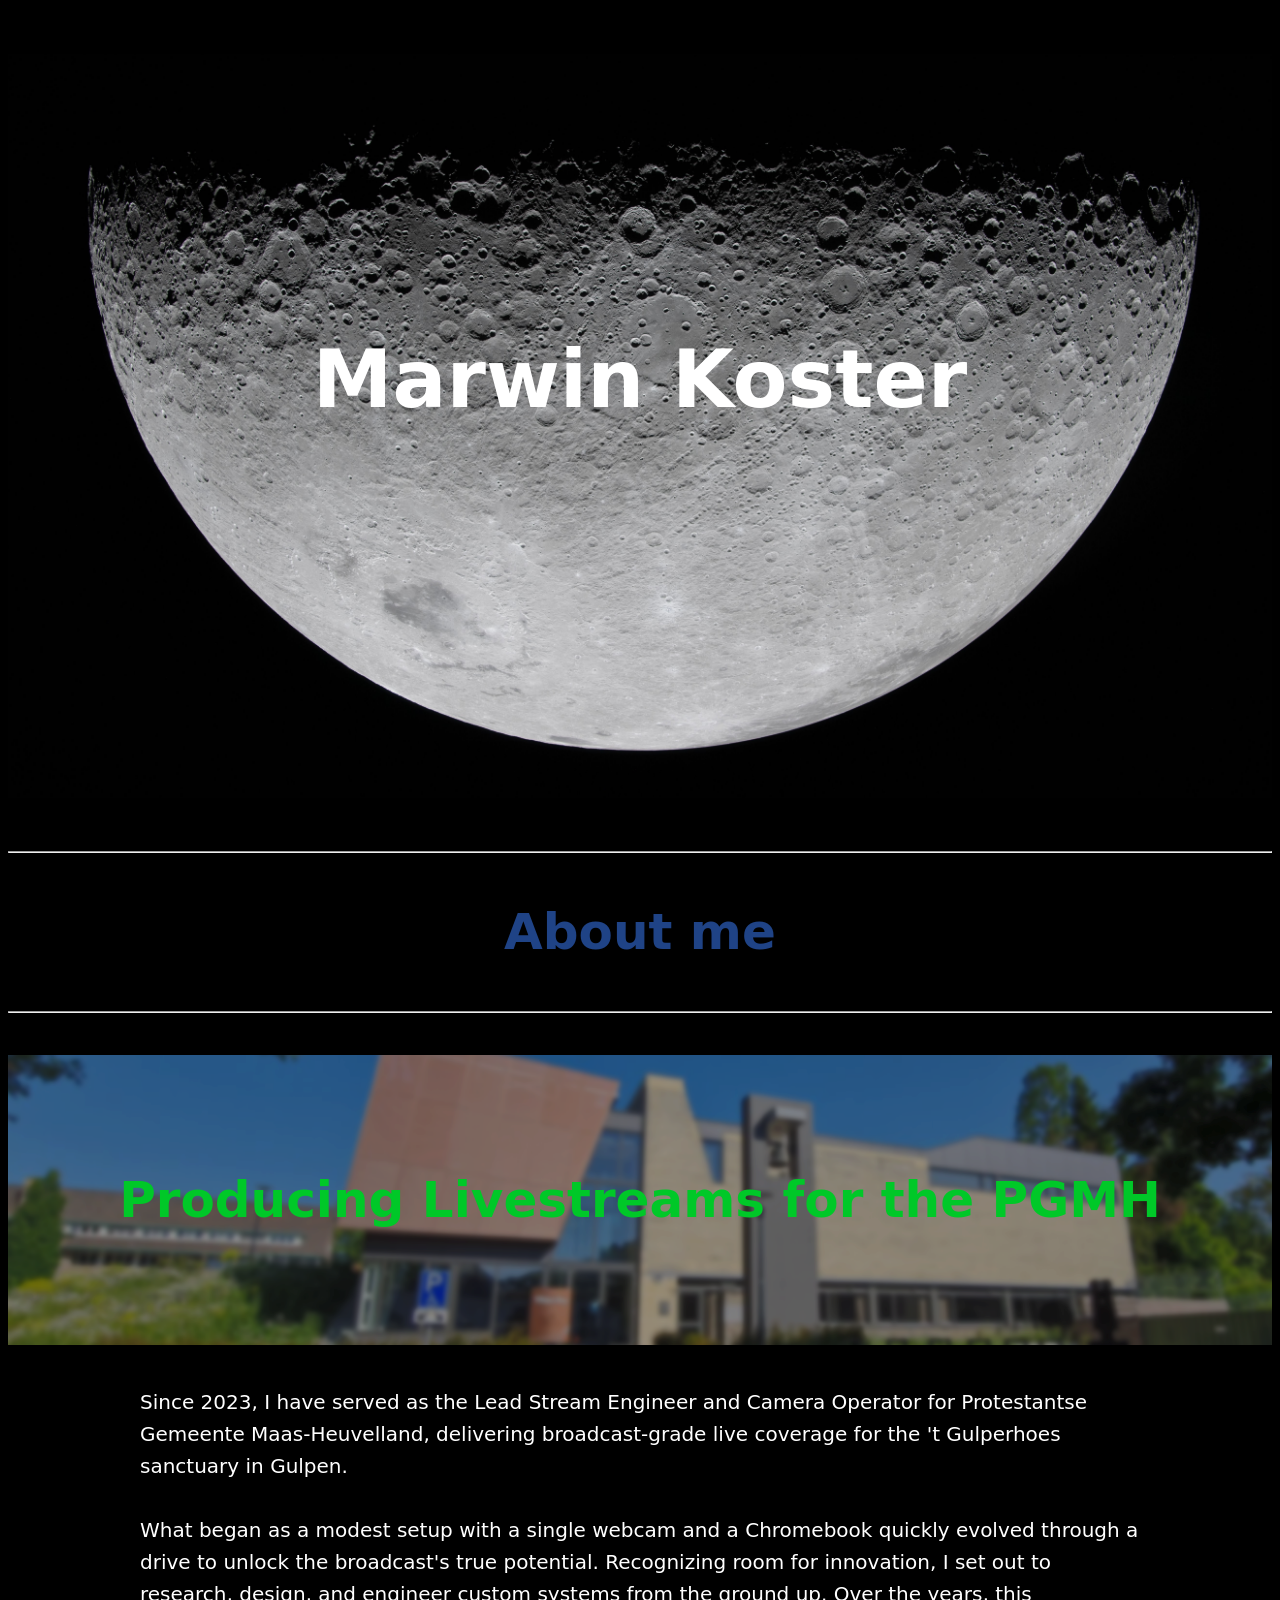
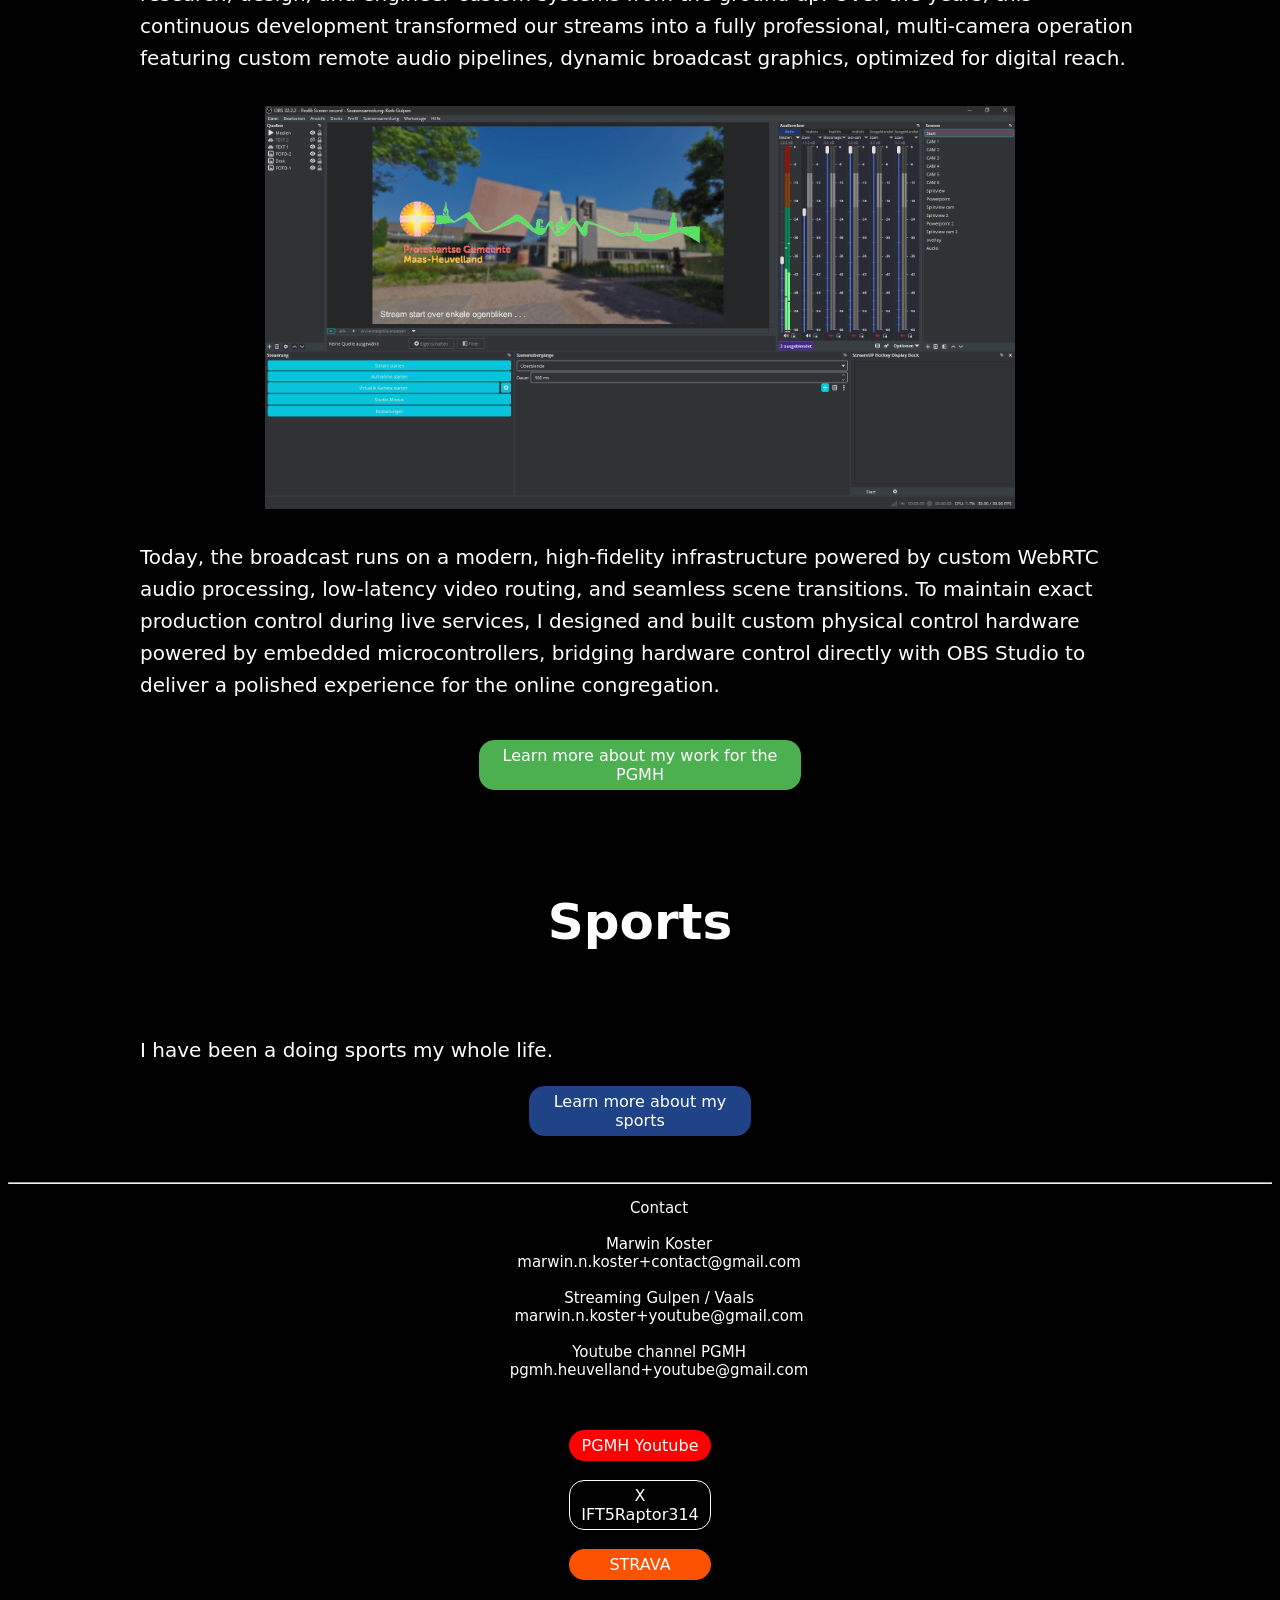
==== index.html @ bd04d0cd "button anamations" ====
<!DOCTYPE html>
<html lang="en">
    <head>
        <title>Marwin Koster</title>
        <link rel="stylesheet" href="styles.css">
        <link rel="icon" type="image/x-icon" href="icon.png">
    </head>
<body>

    <!-- title -->
    <h1 title="Marwin Koster" style="text-align:center;"><br><br><br>Marwin Koster<br><br><br><br><br></h1>

    <hr>
    <!-- About me -->
    <h3 style="text-align:center;">About me</h3>
    <hr>
    
    <!-- Producing Livestreams for the PGMH -->

    <h2 style="text-align: center;"><br><br>Producing Livestreams for the PGMH<br><br><br></h2>
    <p class="text-container">
    Since 2023, I have served as the Lead Stream Engineer and Camera Operator for Protestantse Gemeente Maas-Heuvelland, delivering broadcast-grade live coverage for the 't Gulperhoes sanctuary in Gulpen.
    <br>
    <br>
    What began as a modest setup with a single webcam and a Chromebook quickly evolved through a drive to unlock the broadcast's true potential. Recognizing room for innovation, I set out to research, design, and engineer custom systems from the ground up. Over the years, this continuous development transformed our streams into a fully professional, multi-camera operation featuring custom remote audio pipelines, dynamic broadcast graphics, optimized for digital reach.
    <br>
    <br>
    <img class="center" src="obs.png">
    <br>
    Today, the broadcast runs on a modern, high-fidelity infrastructure powered by custom WebRTC audio processing, low-latency video routing, and seamless scene transitions. To maintain exact production control during live services, I designed and built custom physical control hardware powered by embedded microcontrollers, bridging hardware control directly with OBS Studio to deliver a polished experience for the online congregation.
    </p>
    <br>
    <a href="pgmh.html" class="buttonpgmh">Learn more about my work for the PGMH</a>
    <br>

    <!-- Sports -->

    <h5 style="text-align: center;">Sports</h5>
        <p class="text-container">
            I have been a doing sports my whole life.
        </p>
        <a href="sports.html" class="button" style="width: 200px;">Learn more about my sports</a>
    <br>

    <!-- Contact -->
    <br>
    <hr>
    <pre style="text-align: center;">
        Contact

        Marwin Koster
        marwin.n.koster+contact@gmail.com

        Streaming Gulpen / Vaals
        marwin.n.koster+youtube@gmail.com
        
        Youtube channel PGMH
        pgmh.heuvelland+youtube@gmail.com

    </pre>
        <a href="https://youtube.com/@protestantsegemeentemaas-h804" class="buttonmedia" style="background-color: rgb(255, 0, 0); border: 1px solid rgb(255, 0, 0);" >PGMH Youtube</a><br>
        <a href="https://x.com/IFT5Raptor314" class="buttonmedia" style="background-color: #000; border: 1px solid rgb(255, 255, 255);" >X IFT5Raptor314</a><br>
        <a href="https://www.strava.com/athletes/96365377" class="buttonmedia" style="background-color:#fc5200; border: 1px solid #fc5200;" >STRAVA</a><br>

</body>
</html>
---- styles.css ----
body {
    font-family:system-ui, -apple-system, BlinkMacSystemFont, 'Segoe UI', Roboto, Oxygen, Ubuntu, Cantarell, 'Open Sans', 'Helvetica Neue', sans-serif;
    background-color: black;
}
h1 {
    color:white;
    font-size:80px;
    background-image: url("main.jpg");
    background-size: cover;
    background-repeat: no-repeat;
    background-attachment: fixed;
    background-position: top;
}
h2 {
    color: rgb(0, 200, 40);
    font-size: 50px;
    background-image: url("h2.png");
    background-size: cover;
    background-position: center;
}
h3 {
    color: rgb(31, 67, 134);
    font-size: 50px;
}
h4 {
    color: white;
    font-size: 30px;
}
h5 {
    color: white;
    font-size: 50px;
    background-image: url("h5.jpg");
    background-size: cover;
    background-position: center;
}
p {
    color: white;
    font-size: 20px;
}
pre {
    color: white;
    font-size:15px;
    font-family:system-ui, -apple-system, BlinkMacSystemFont, 'Segoe UI', Roboto, Oxygen, Ubuntu, Cantarell, 'Open Sans', 'Helvetica Neue', sans-serif;
}
    .center {
    display: block;
    margin-left: auto;
    margin-right: auto;
    width: 75%;
}
.text-container {
  max-width: 1000px;
  width: 90%;
  margin-left: auto;
  margin-right: auto;
  line-height: 1.6;
}
.buttonpgmh {
  display: block;
  padding: 5px 10px;
  font-size: 16px;
  cursor: pointer;
  text-align: center;
  text-decoration: none;
  outline: none;
  color: #fff;
  background-color: #4CAF50;
  border: 1px solid #4CAF50;
  border-radius: 15px;
  margin-left:auto;
  margin-right:auto;
  width: 300px;
  transition: background-color 0.5s, box-shadow 0.5s, border 0.5s;
}
.buttonpgmh:hover {
    background-color: black;
    border: 1px solid white;
    box-shadow: 0px 0px 40px #4CAF50;
    
}
.button {
  display: block;
  padding: 5px 10px;
  font-size: 16px;
  cursor: pointer;
  text-align: center;
  text-decoration: none;
  outline: none;
  color: #fff;
  background-color: rgb(31, 67, 134);
  border: 1px solid rgb(31, 67, 134);
  border-radius: 15px;
  margin-left:auto;
  margin-right:auto;
  transition: background-color 0.5s, box-shadow 0.5s, border 0.5s;
}
.button:hover {
    background-color: black;
    border: 1px solid white;
    box-shadow: 0px 0px 40px rgb(31, 67, 134);
    
}
.buttonmedia {
  display: block;
  padding: 5px 10px;
  font-size: 16px;
  cursor: pointer;
  text-align: center;
  text-decoration: none;
  outline: none;
  color: #fff;
  border-radius: 15px;
  margin-left:auto;
  margin-right:auto;
  width: 120px;
  transition: background-color 0.5s, box-shadow 0.5s, border 0.5s;
}
.buttonmedia:hover {
    background-color: black;
    border: 2px solid white;
    box-shadow: 0px 0px 40px white;
}
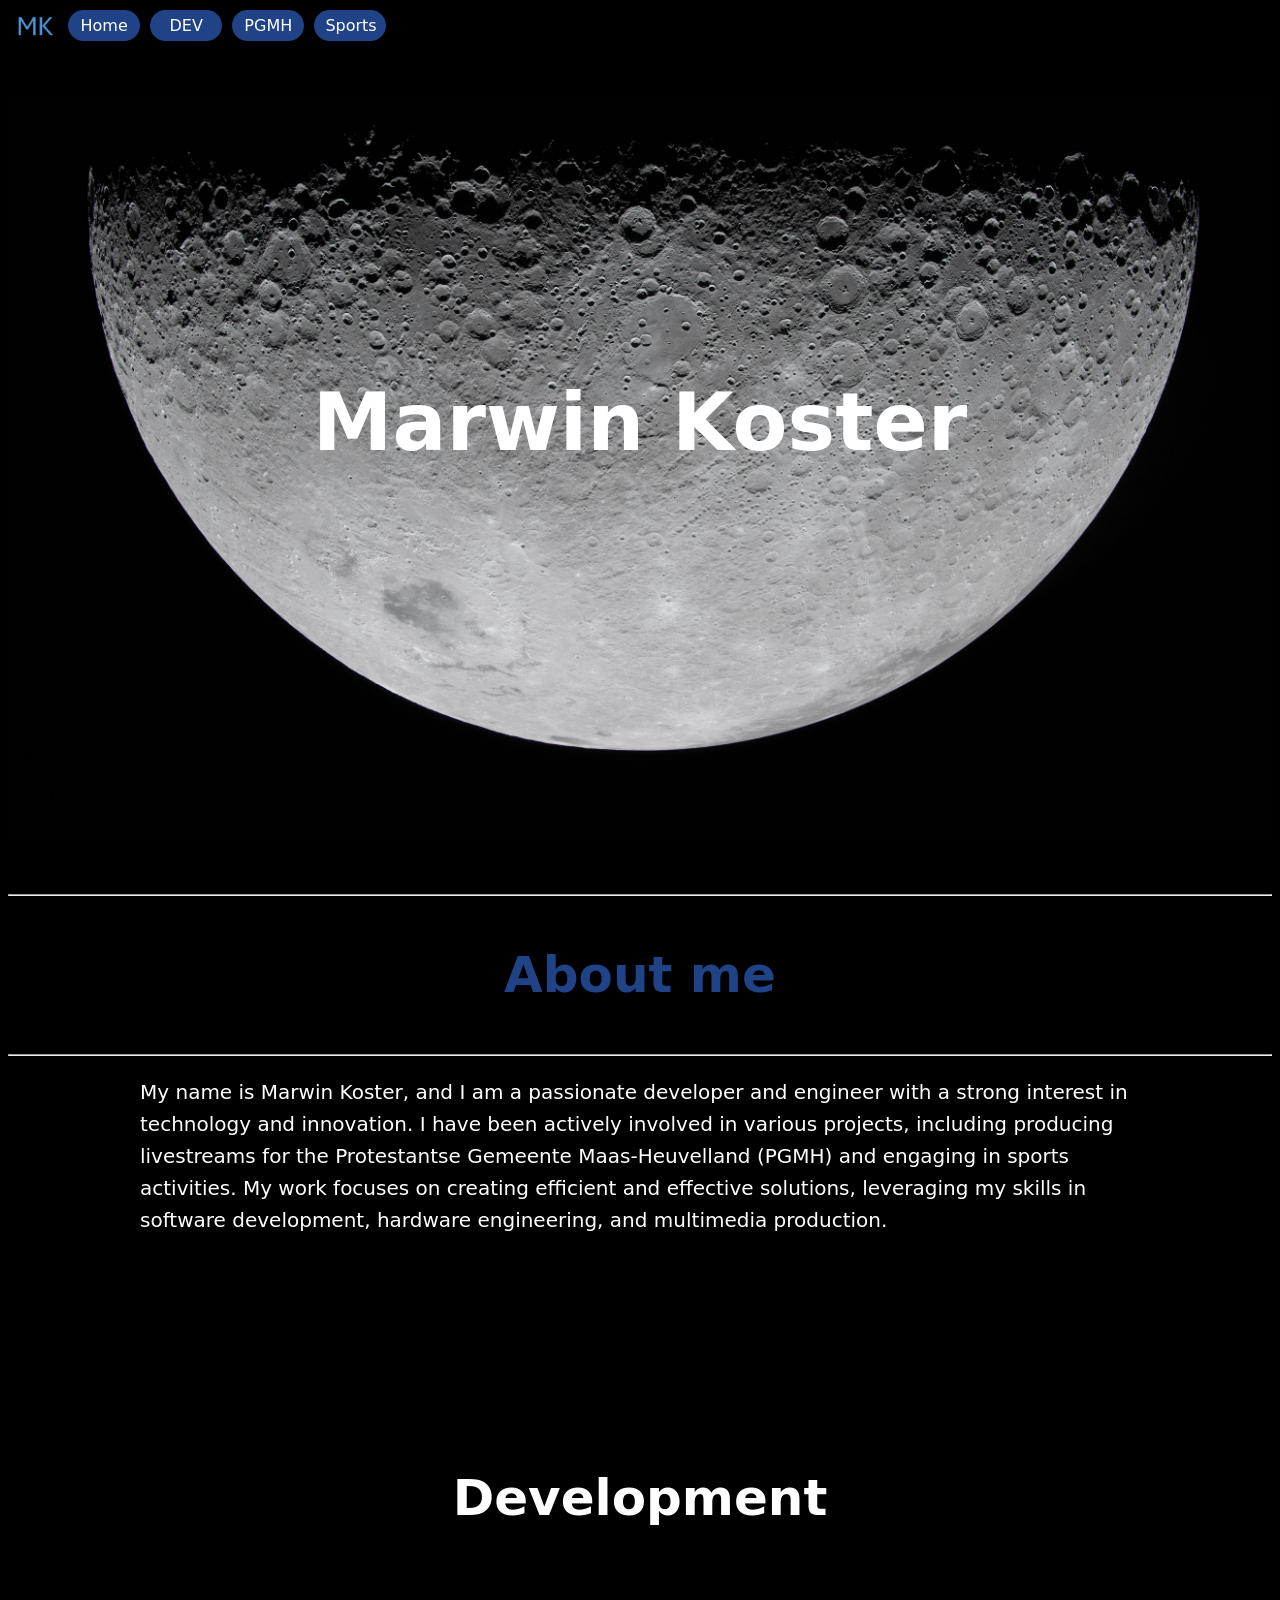
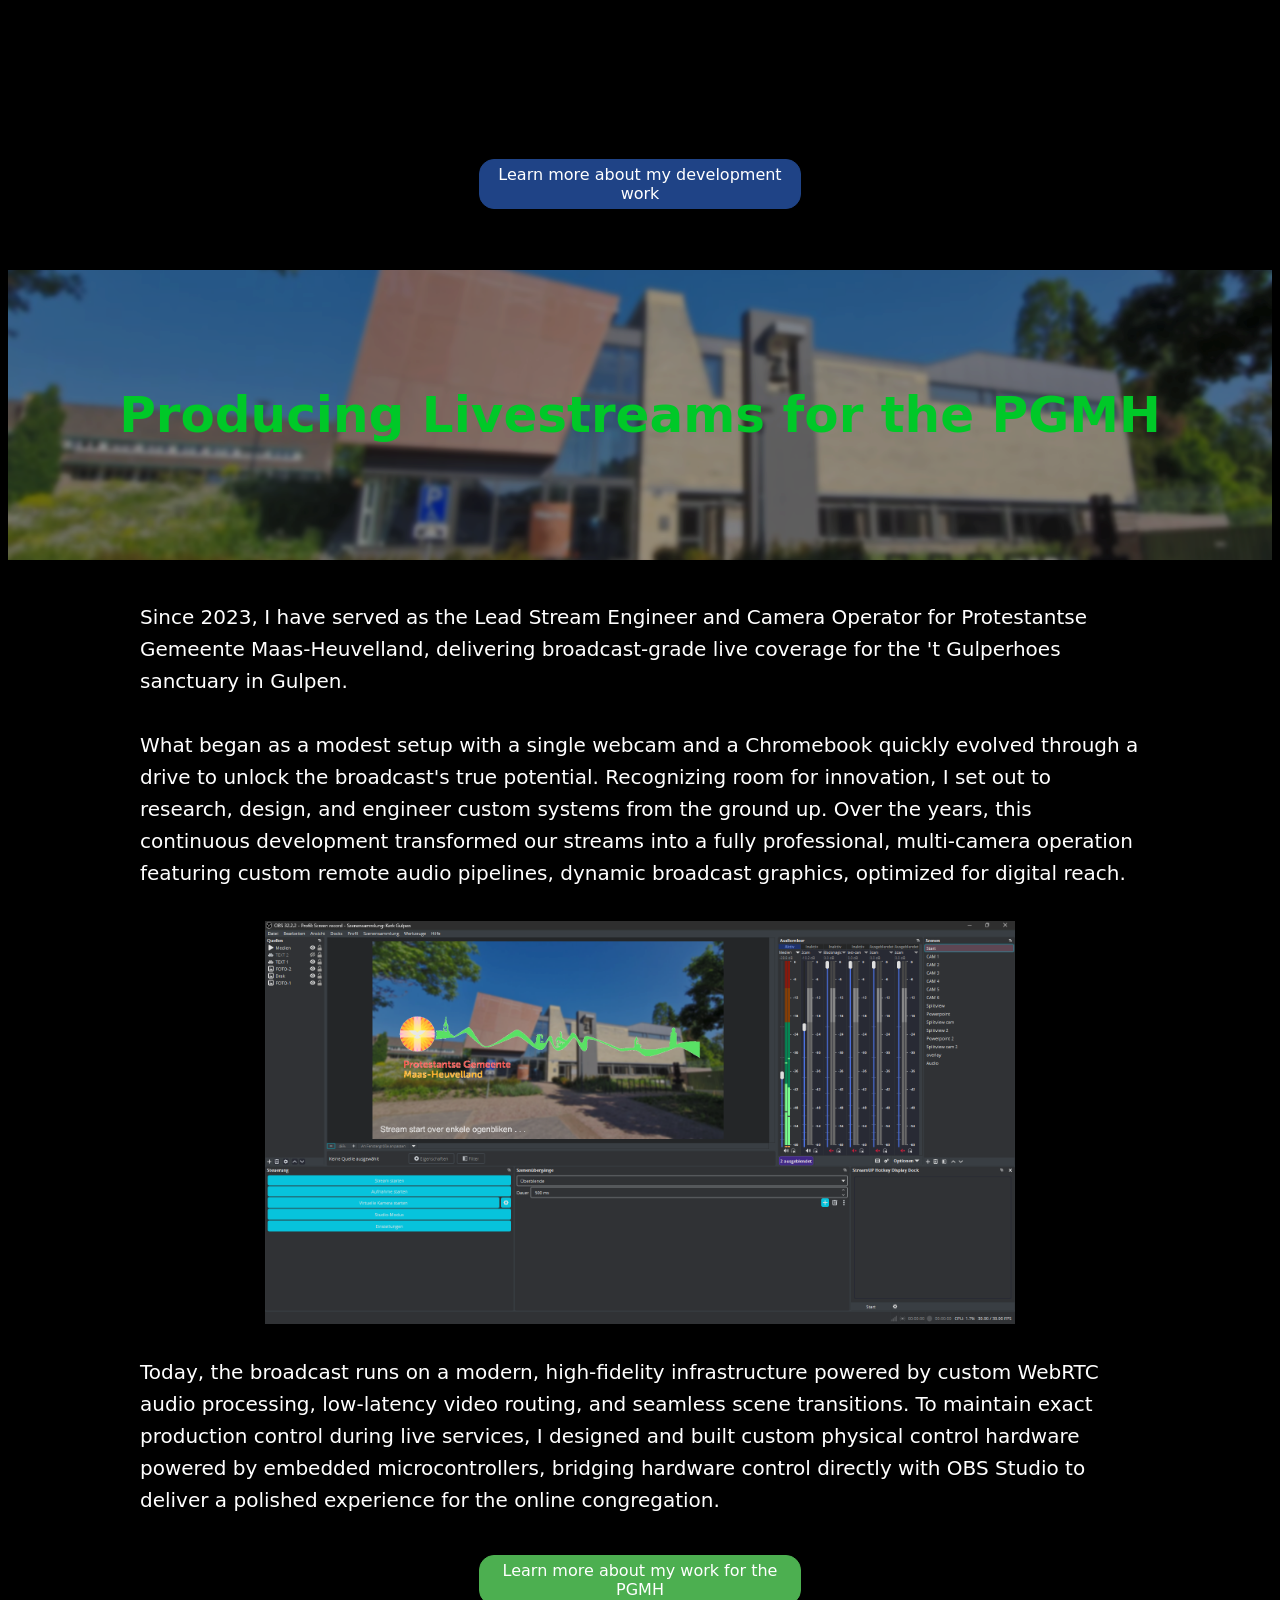
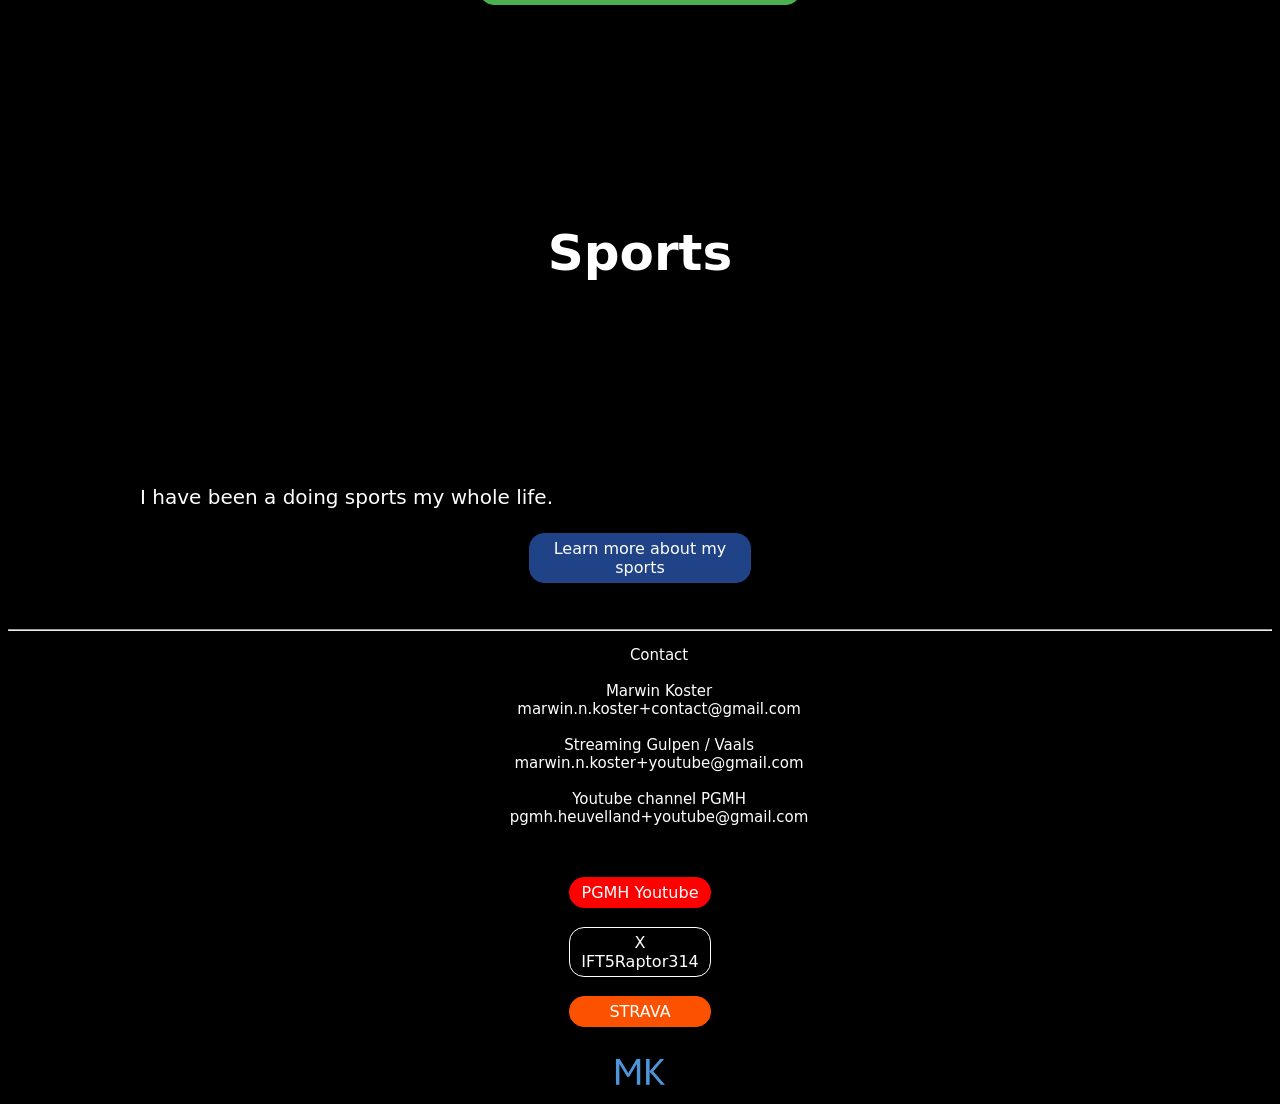
==== commit c6b58d50: "additions" ====
--- a/index.html
+++ b/index.html
@@ -7,6 +7,14 @@
     </head>
 <body>
 
+    <!-- menubar -->
+        <img class="icon" src="icon.png" style="width: 35px; height: 35px;">
+        <a href="index.html" class="buttonmenu" style="width: 50px;">Home</a>
+        <a href="dev.html" class="buttonmenu" style="width: 50px;">DEV</a>
+        <a href="pgmh.html" class="buttonmenu" style="width: 50px;">PGMH</a>
+        <a href="sports.html" class="buttonmenu" style="width: 50px;">Sports</a>
+
+
     <!-- title -->
     <h1 title="Marwin Koster" style="text-align:center;"><br><br><br>Marwin Koster<br><br><br><br><br></h1>
 
@@ -15,6 +23,18 @@
     <h3 style="text-align:center;">About me</h3>
     <hr>
     
+    <p class="text-container">
+        My name is Marwin Koster, and I am a passionate developer and engineer with a strong interest in technology and innovation. I have been actively involved in various projects, including producing livestreams for the Protestantse Gemeente Maas-Heuvelland (PGMH) and engaging in sports activities. My work focuses on creating efficient and effective solutions, leveraging my skills in software development, hardware engineering, and multimedia production.
+    </p>
+
+    <!-- Development -->
+    <h6 style="text-align:center;"><br><br>Development<br><br><br></h6>
+    <p class="text-container">
+
+    </p>
+    <a href="dev.html" class="button" style="width: 300px;">Learn more about my development work</a>
+    <br>
+
     <!-- Producing Livestreams for the PGMH -->
 
     <h2 style="text-align: center;"><br><br>Producing Livestreams for the PGMH<br><br><br></h2>
@@ -35,7 +55,7 @@
 
     <!-- Sports -->
 
-    <h5 style="text-align: center;">Sports</h5>
+    <h5 style="text-align: center;"><br><br>Sports<br><br><br></h5>
         <p class="text-container">
             I have been a doing sports my whole life.
         </p>
@@ -61,6 +81,7 @@
         <a href="https://youtube.com/@protestantsegemeentemaas-h804" class="buttonmedia" style="background-color: rgb(255, 0, 0); border: 1px solid rgb(255, 0, 0);" >PGMH Youtube</a><br>
         <a href="https://x.com/IFT5Raptor314" class="buttonmedia" style="background-color: #000; border: 1px solid rgb(255, 255, 255);" >X IFT5Raptor314</a><br>
         <a href="https://www.strava.com/athletes/96365377" class="buttonmedia" style="background-color:#fc5200; border: 1px solid #fc5200;" >STRAVA</a><br>
+        <img class="center" src="icon.png" style="width: 50px; height: 50px;">
 
 </body>
 </html>
--- a/styles.css
+++ b/styles.css
@@ -30,6 +30,13 @@
     color: white;
     font-size: 50px;
     background-image: url("h5.jpg");
+    background-size: cover;
+    background-position: center;
+}
+h6 {
+    color: white;
+    font-size: 50px;
+    background-image: url("h6.jpg");
     background-size: cover;
     background-position: center;
 }
@@ -119,4 +126,31 @@
     background-color: black;
     border: 2px solid white;
     box-shadow: 0px 0px 40px white;
+}
+.buttonmenu {
+  display: inline-block;
+  padding: 5px 10px;
+  font-size: 16px;
+  cursor: pointer;
+  text-align: center;
+  text-decoration: none;
+  outline: none;
+  color: #fff;
+  background-color: rgb(31, 67, 134);
+  border: 1px solid rgb(31, 67, 134);
+  border-radius: 15px;
+  vertical-align: middle;
+  margin-left:5px;
+  transition: background-color 0.5s, box-shadow 0.5s, border 0.5s;
+}
+.buttonmenu:hover {
+    background-color: black;
+    border: 1px solid white;
+    box-shadow: 0px 0px 40px rgb(31, 67, 134);   
+}
+.icon {
+  display: inline-block;
+  margin-left: 10px;
+  margin-right: 5px;
+  vertical-align: middle;
 }
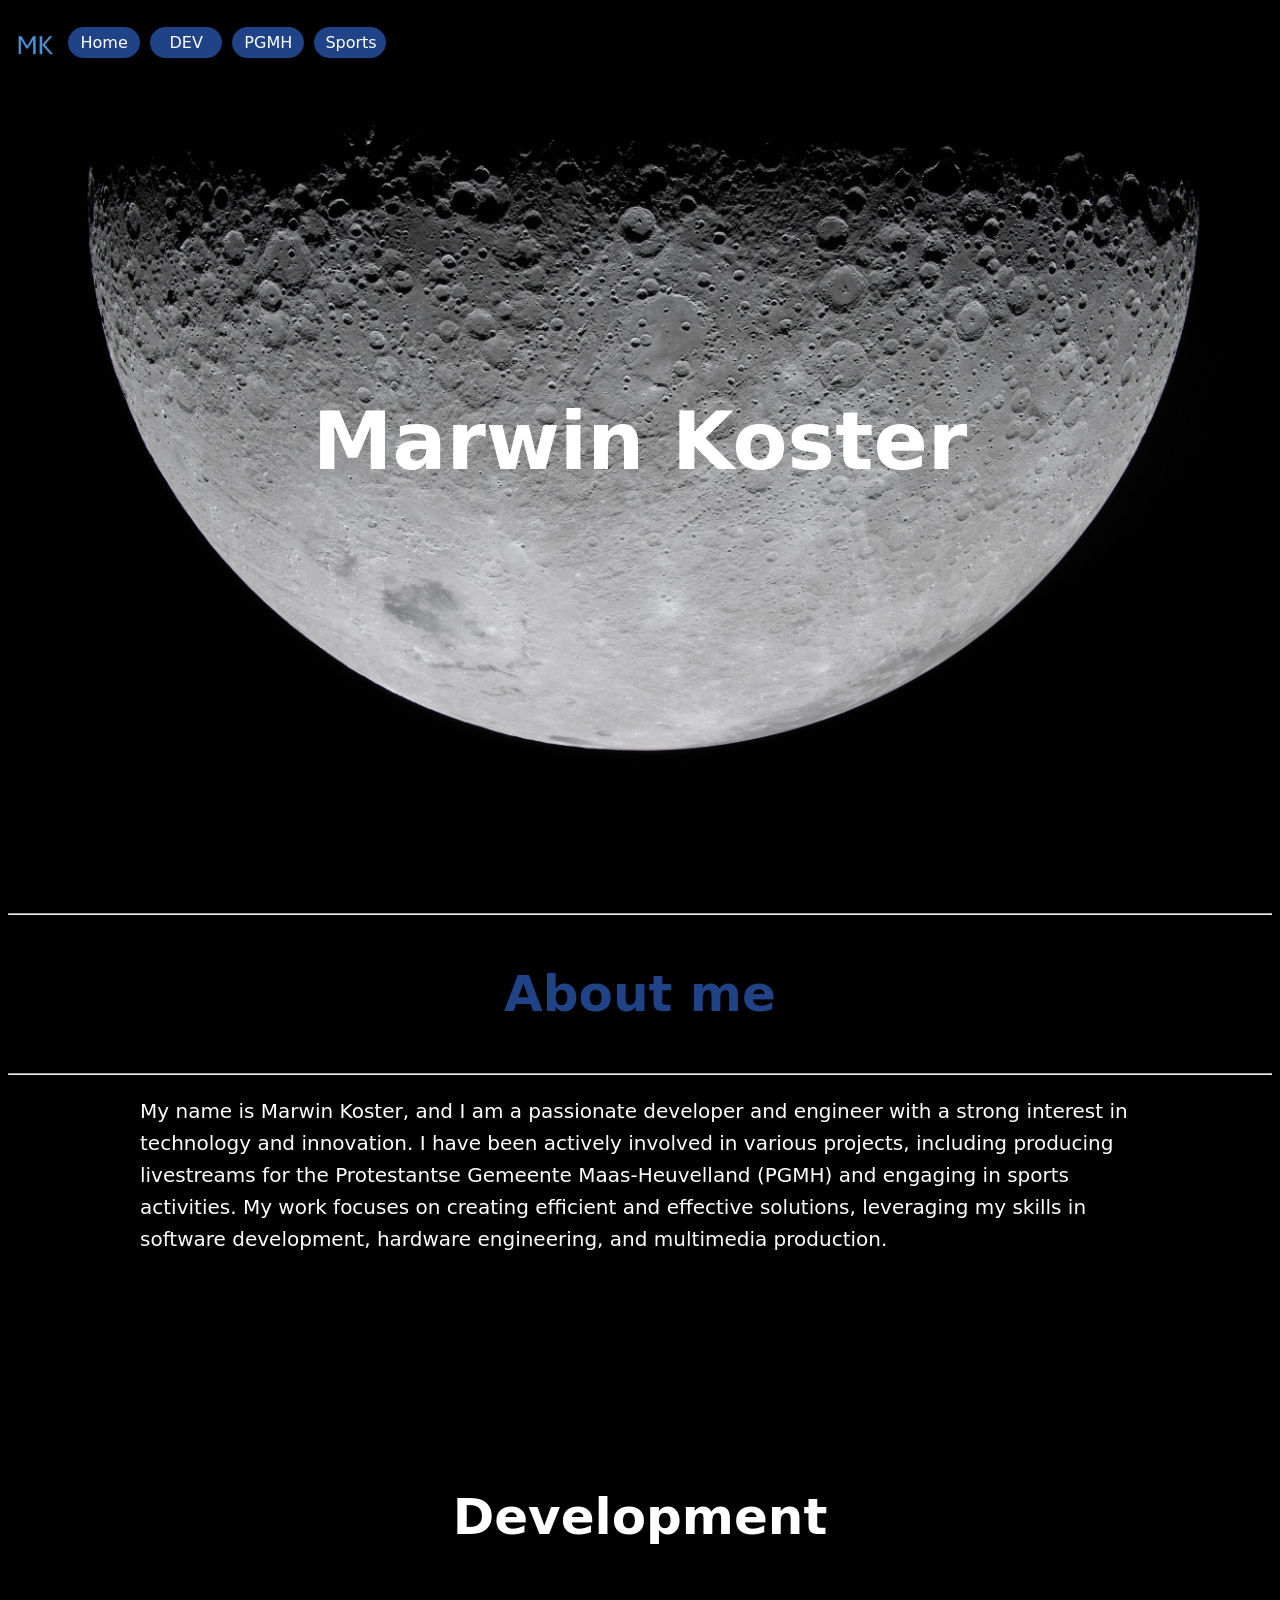
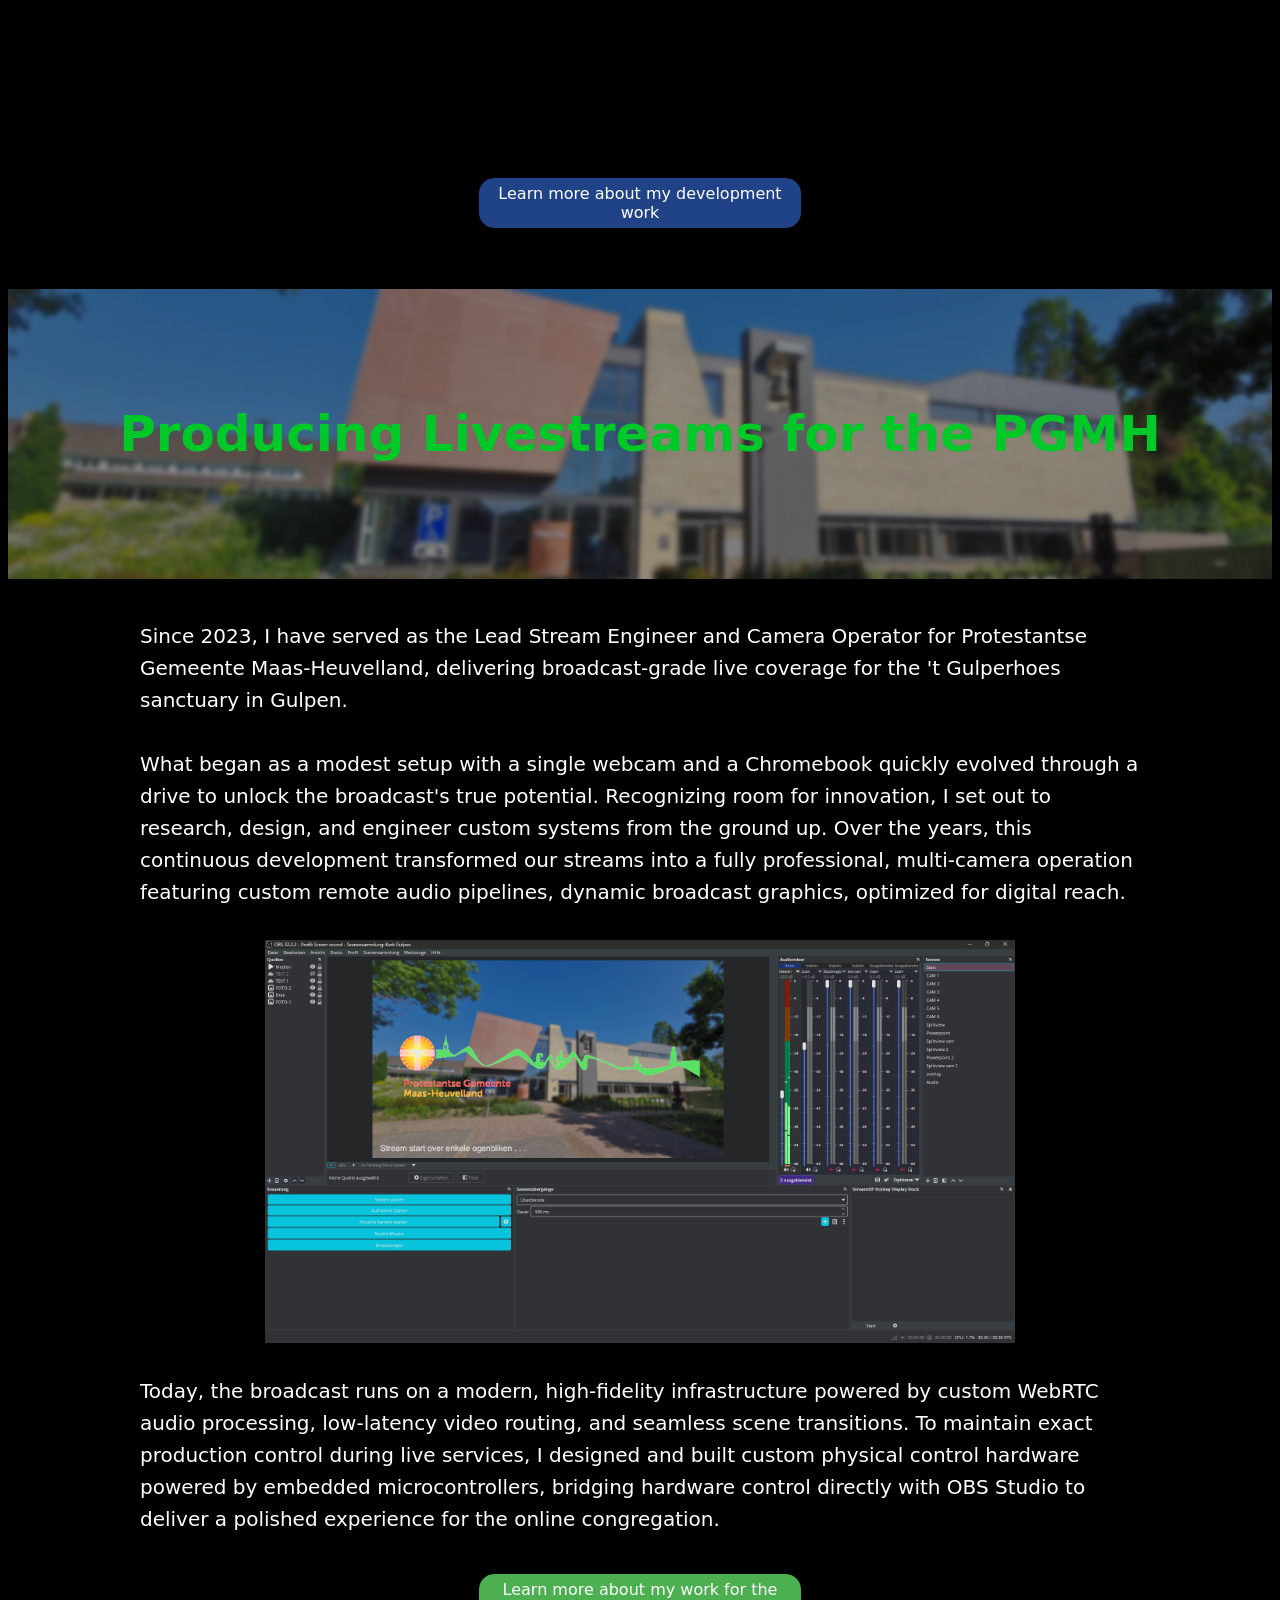
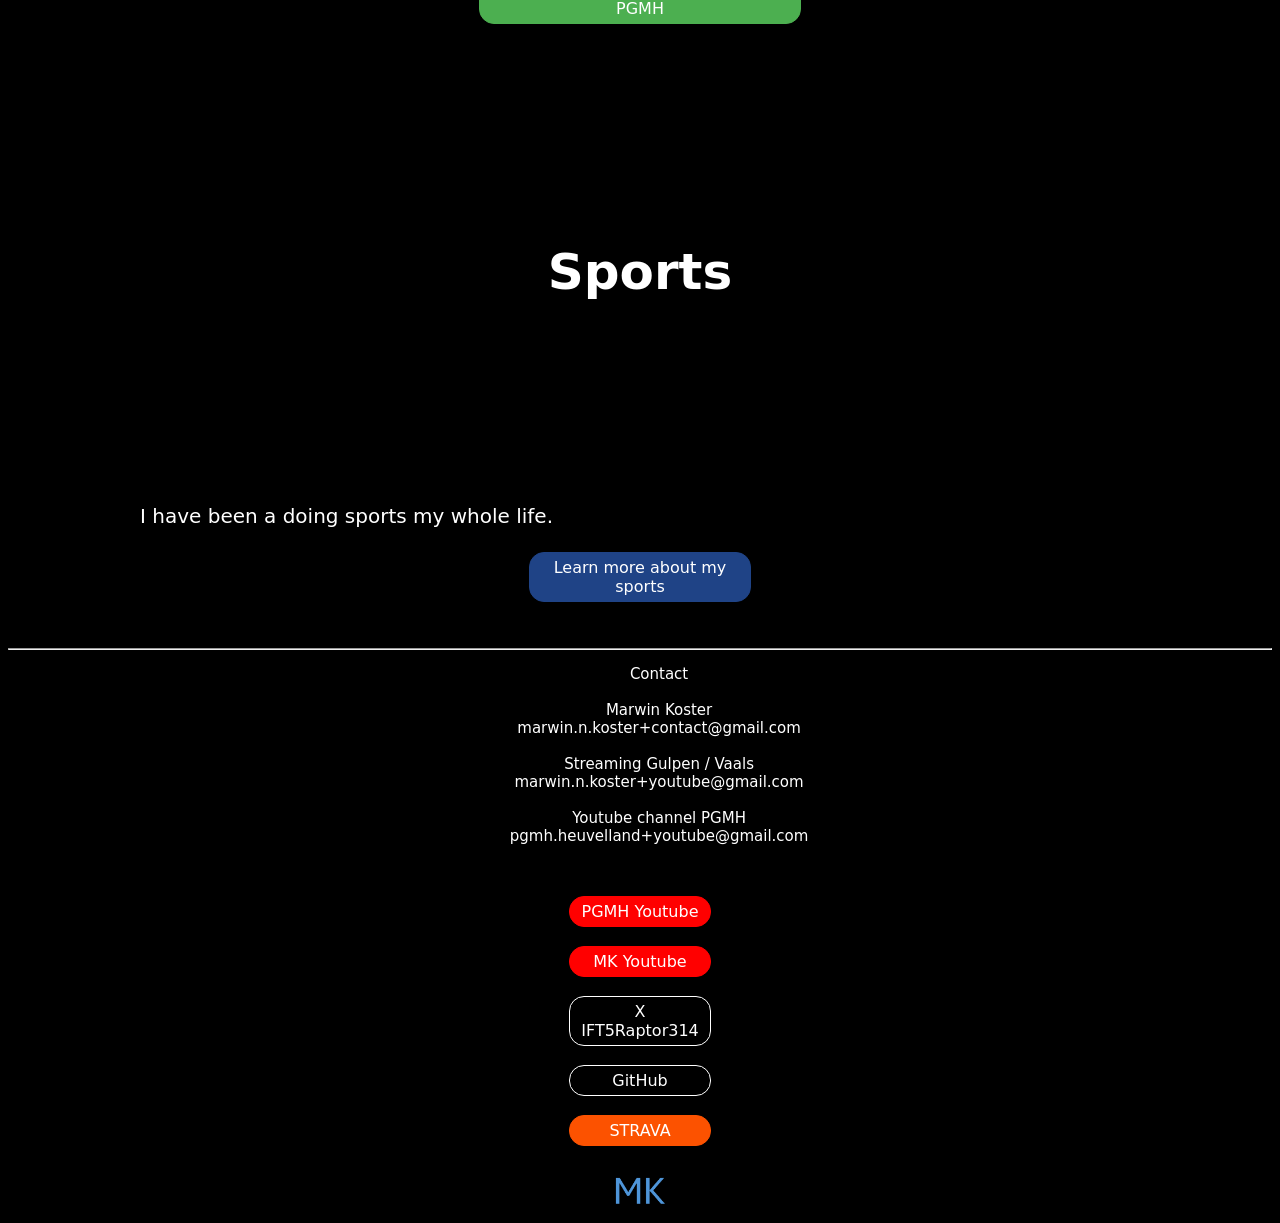
==== commit 00151c2c: "menubar" ====
--- a/index.html
+++ b/index.html
@@ -8,12 +8,14 @@
 <body>
 
     <!-- menubar -->
+    <div class="navbar">
+        <br>
         <img class="icon" src="icon.png" style="width: 35px; height: 35px;">
         <a href="index.html" class="buttonmenu" style="width: 50px;">Home</a>
         <a href="dev.html" class="buttonmenu" style="width: 50px;">DEV</a>
         <a href="pgmh.html" class="buttonmenu" style="width: 50px;">PGMH</a>
         <a href="sports.html" class="buttonmenu" style="width: 50px;">Sports</a>
-
+    </div>
 
     <!-- title -->
     <h1 title="Marwin Koster" style="text-align:center;"><br><br><br>Marwin Koster<br><br><br><br><br></h1>
@@ -79,7 +81,9 @@
 
     </pre>
         <a href="https://youtube.com/@protestantsegemeentemaas-h804" class="buttonmedia" style="background-color: rgb(255, 0, 0); border: 1px solid rgb(255, 0, 0);" >PGMH Youtube</a><br>
+        <a href="https://youtube.com/@ift5raptor314" class="buttonmedia" style="background-color: rgb(255, 0, 0); border: 1px solid rgb(255, 0, 0);" >MK Youtube</a><br>
         <a href="https://x.com/IFT5Raptor314" class="buttonmedia" style="background-color: #000; border: 1px solid rgb(255, 255, 255);" >X IFT5Raptor314</a><br>
+        <a href="https://github.com/ift5raptor314" class="buttonmedia" style="background-color: #000; border: 1px solid rgb(255, 255, 255);" >GitHub</a><br>
         <a href="https://www.strava.com/athletes/96365377" class="buttonmedia" style="background-color:#fc5200; border: 1px solid #fc5200;" >STRAVA</a><br>
         <img class="center" src="icon.png" style="width: 50px; height: 50px;">
 
--- a/styles.css
+++ b/styles.css
@@ -139,7 +139,7 @@
   background-color: rgb(31, 67, 134);
   border: 1px solid rgb(31, 67, 134);
   border-radius: 15px;
-  vertical-align: middle;
+  vertical-align: top;
   margin-left:5px;
   transition: background-color 0.5s, box-shadow 0.5s, border 0.5s;
 }
@@ -152,5 +152,10 @@
   display: inline-block;
   margin-left: 10px;
   margin-right: 5px;
-  vertical-align: middle;
+  vertical-align: top;
+}
+.navbar {
+    position: sticky;
+    top: 0px;
+    background-color: black;
 }
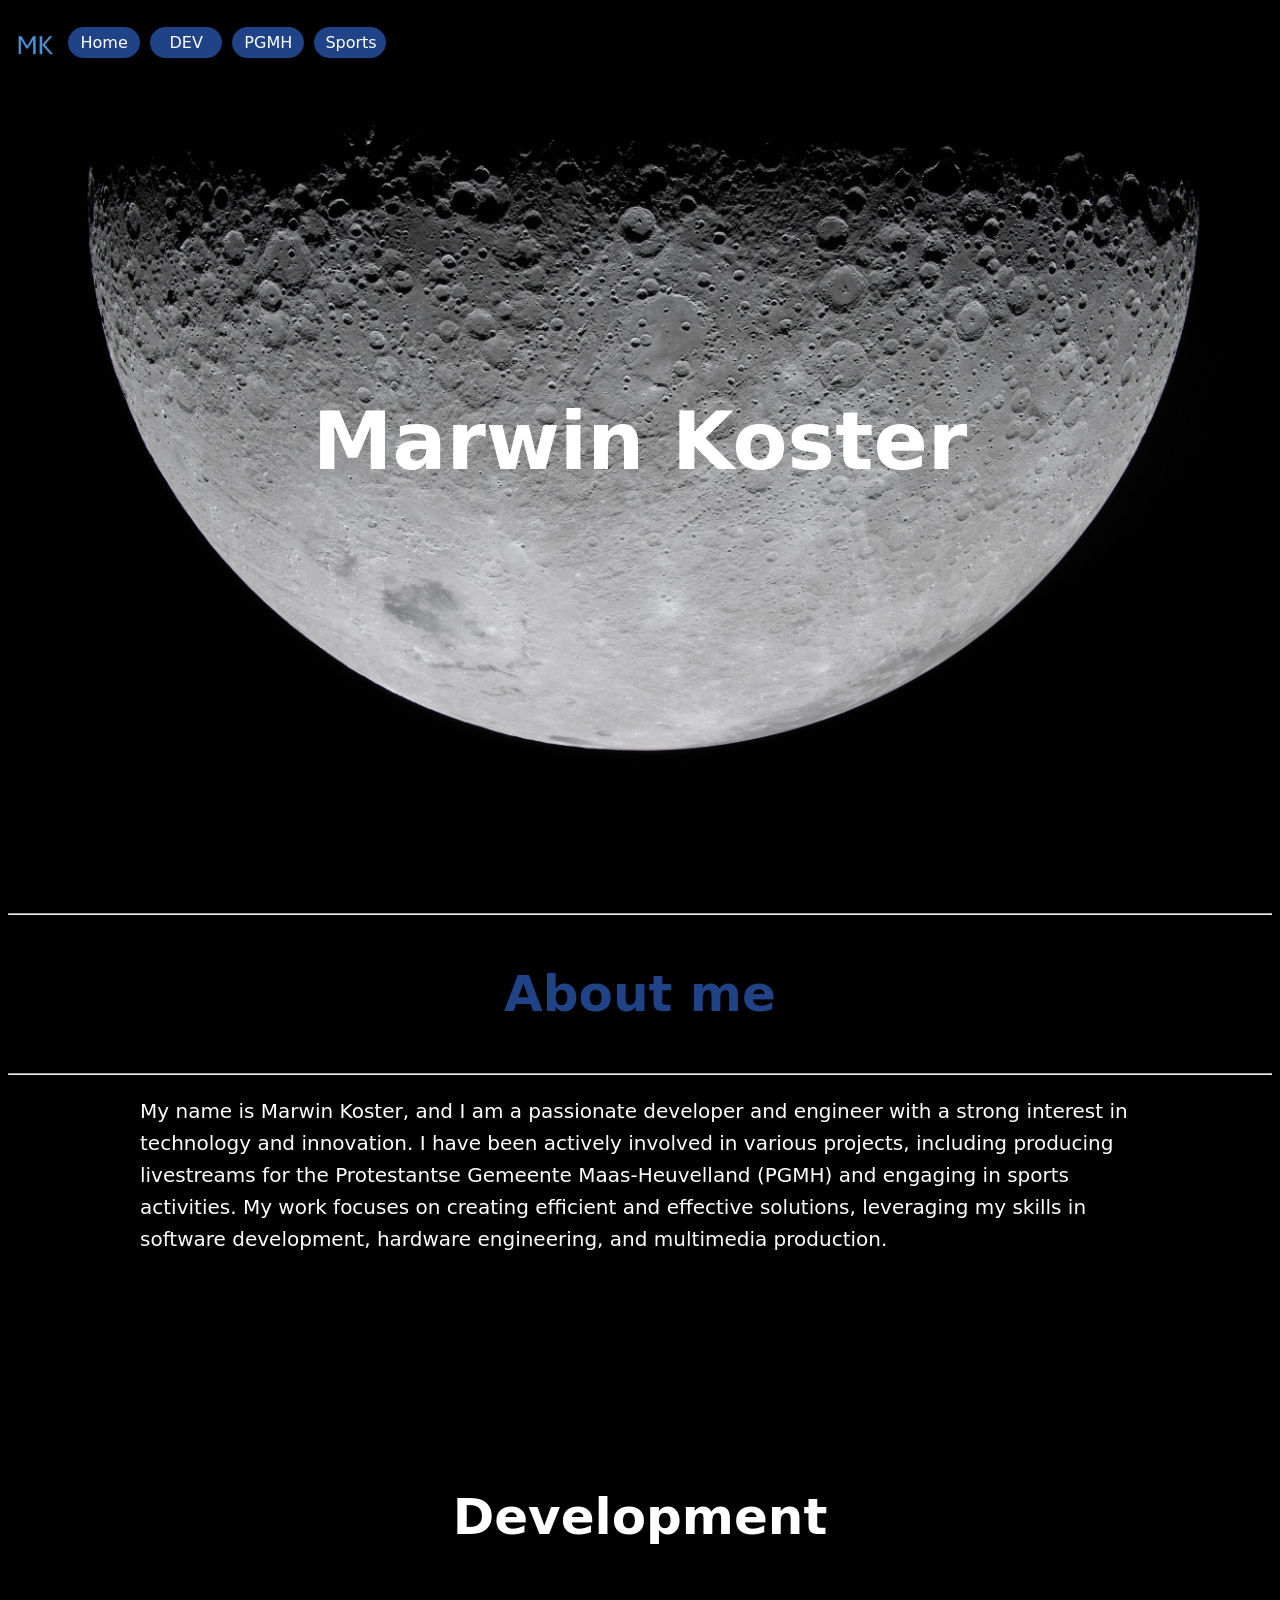
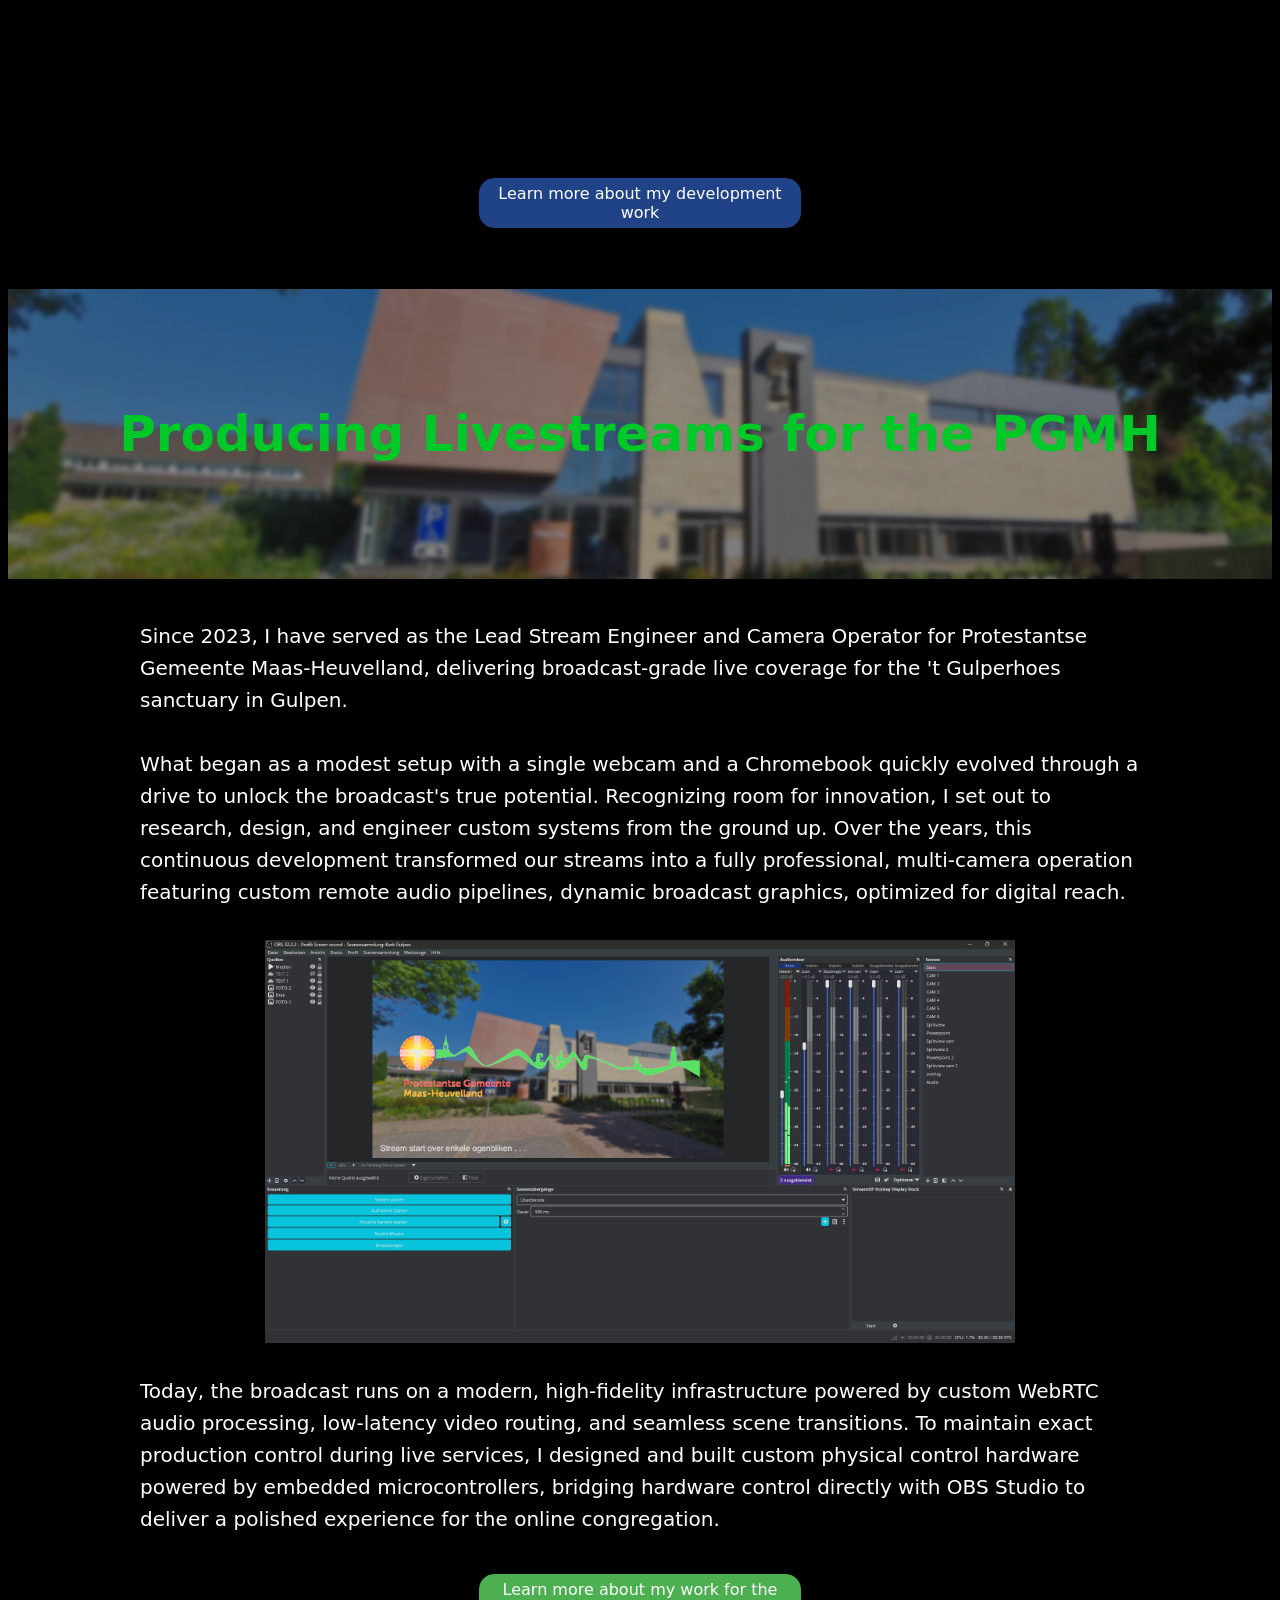
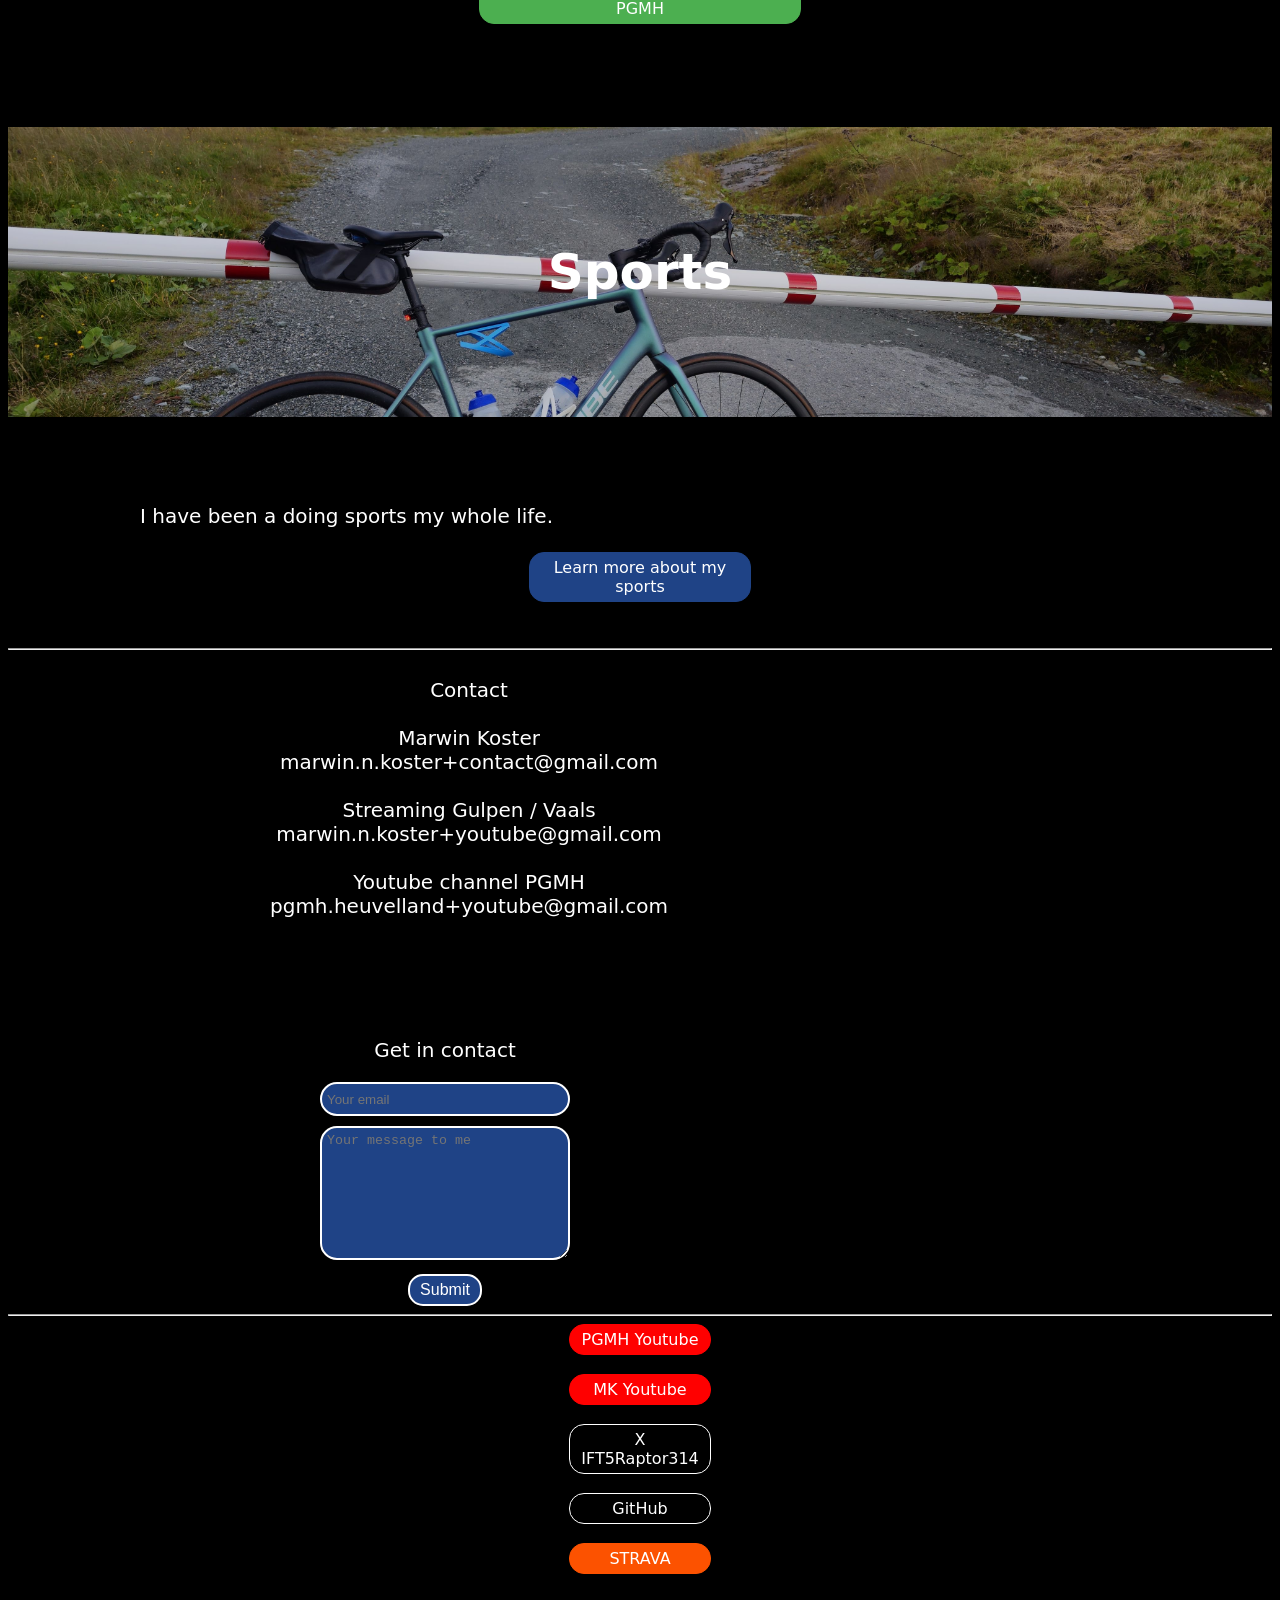
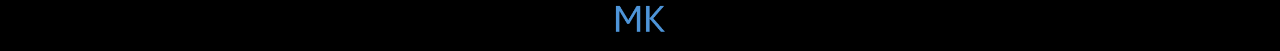
==== commit c4401d7e: "contact and orginization" ====
--- a/index.html
+++ b/index.html
@@ -2,15 +2,17 @@
 <html lang="en">
     <head>
         <title>Marwin Koster</title>
-        <link rel="stylesheet" href="styles.css">
-        <link rel="icon" type="image/x-icon" href="icon.png">
+        <link rel="stylesheet" href="css/styles.css">
+        <link rel="stylesheet" href="css/contact.css">
+        <script src="js/script.js"></script>
+        <link rel="icon" type="image/x-icon" href="css/media/icon.png">
     </head>
 <body>
 
     <!-- menubar -->
     <div class="navbar">
         <br>
-        <img class="icon" src="icon.png" style="width: 35px; height: 35px;">
+        <img class="icon" src="css/media/icon.png" style="width: 35px; height: 35px;">
         <a href="index.html" class="buttonmenu" style="width: 50px;">Home</a>
         <a href="dev.html" class="buttonmenu" style="width: 50px;">DEV</a>
         <a href="pgmh.html" class="buttonmenu" style="width: 50px;">PGMH</a>
@@ -47,7 +49,7 @@
     What began as a modest setup with a single webcam and a Chromebook quickly evolved through a drive to unlock the broadcast's true potential. Recognizing room for innovation, I set out to research, design, and engineer custom systems from the ground up. Over the years, this continuous development transformed our streams into a fully professional, multi-camera operation featuring custom remote audio pipelines, dynamic broadcast graphics, optimized for digital reach.
     <br>
     <br>
-    <img class="center" src="obs.png">
+    <img class="center" src="css/media/obs.png">
     <br>
     Today, the broadcast runs on a modern, high-fidelity infrastructure powered by custom WebRTC audio processing, low-latency video routing, and seamless scene transitions. To maintain exact production control during live services, I designed and built custom physical control hardware powered by embedded microcontrollers, bridging hardware control directly with OBS Studio to deliver a polished experience for the online congregation.
     </p>
@@ -64,28 +66,51 @@
         <a href="sports.html" class="button" style="width: 200px;">Learn more about my sports</a>
     <br>
 
+
     <!-- Contact -->
     <br>
     <hr>
-    <pre style="text-align: center;">
-        Contact
+    <div>
+    <div class="contact-container">
+        <div class="contact-info">
+            <p style="text-align: center;">
+                Contact<br>
+                <br>
+                Marwin Koster<br>
+                marwin.n.koster+contact@gmail.com<br>
+                <br>
+                Streaming Gulpen / Vaals<br>
+                marwin.n.koster+youtube@gmail.com<br>
+                <br>
+                Youtube channel PGMH<br>
+                pgmh.heuvelland+youtube@gmail.com<br>
 
-        Marwin Koster
-        marwin.n.koster+contact@gmail.com
-
-        Streaming Gulpen / Vaals
-        marwin.n.koster+youtube@gmail.com
-        
-        Youtube channel PGMH
-        pgmh.heuvelland+youtube@gmail.com
-
-    </pre>
+            </p>
+        </div>
+        <div class="contact-inputcontainer">
+            <div class="contact-inputtitle">
+                <p class="contact-inputtitletext">
+                    Get in contact
+                </p>
+            </div>
+            <div class="contact-input">
+                <input id="email-input" class="email-input" type="text" placeholder="Your email">
+                <textarea id="message-input" class="message-input" placeholder="Your message to me" rows="8" oninput='this.style.height = "";this.style.height = this.scrollHeight + "px"''></textarea>
+            </div>
+            <div>
+                <button id="submit" class="button" style="margin-top: 10px; border: 2px solid white;">Submit</button>
+            </div>
+        </div>
+    </div>
+    </div>
+    <hr>
+    <div>
         <a href="https://youtube.com/@protestantsegemeentemaas-h804" class="buttonmedia" style="background-color: rgb(255, 0, 0); border: 1px solid rgb(255, 0, 0);" >PGMH Youtube</a><br>
         <a href="https://youtube.com/@ift5raptor314" class="buttonmedia" style="background-color: rgb(255, 0, 0); border: 1px solid rgb(255, 0, 0);" >MK Youtube</a><br>
         <a href="https://x.com/IFT5Raptor314" class="buttonmedia" style="background-color: #000; border: 1px solid rgb(255, 255, 255);" >X IFT5Raptor314</a><br>
         <a href="https://github.com/ift5raptor314" class="buttonmedia" style="background-color: #000; border: 1px solid rgb(255, 255, 255);" >GitHub</a><br>
         <a href="https://www.strava.com/athletes/96365377" class="buttonmedia" style="background-color:#fc5200; border: 1px solid #fc5200;" >STRAVA</a><br>
-        <img class="center" src="icon.png" style="width: 50px; height: 50px;">
-
+        <img class="center" src="css/media/icon.png" style="width: 50px; height: 50px;">
+    </div>
 </body>
 </html>
--- a/css/styles.css
+++ b/css/styles.css
@@ -0,0 +1,170 @@
+body {
+    font-family:system-ui, -apple-system, BlinkMacSystemFont, 'Segoe UI', Roboto, Oxygen, Ubuntu, Cantarell, 'Open Sans', 'Helvetica Neue', sans-serif;
+    background-color: black;
+}
+h1 {
+    color:white;
+    font-size:80px;
+    background-image: url("media/main.jpg");
+    background-size: cover;
+    background-repeat: no-repeat;
+    background-attachment: fixed;
+    background-position: top;
+}
+h2 {
+    color: rgb(0, 200, 40);
+    font-size: 50px;
+    background-image: url("media/h2.png");
+    background-size: cover;
+    background-position: center;
+}
+h3 {
+    color: rgb(31, 67, 134);
+    font-size: 50px;
+}
+h4 {
+    color: white;
+    font-size: 30px;
+}
+h5 {
+    color: white;
+    font-size: 50px;
+    background-image: url("media/h5.jpg");
+    background-size: cover;
+    background-position: center;
+}
+h6 {
+    color: white;
+    font-size: 50px;
+    background-image: url("media/h6.png");
+    background-size: cover;
+    background-position: center;
+}
+p {
+    color: white;
+    font-size: 20px;
+}
+pre {
+    color: white;
+    font-size:15px;
+    font-family:system-ui, -apple-system, BlinkMacSystemFont, 'Segoe UI', Roboto, Oxygen, Ubuntu, Cantarell, 'Open Sans', 'Helvetica Neue', sans-serif;
+}
+    .center {
+    display: block;
+    margin-left: auto;
+    margin-right: auto;
+    width: 75%;
+}
+.text-container {
+  max-width: 1000px;
+  width: 90%;
+  margin-left: auto;
+  margin-right: auto;
+  line-height: 1.6;
+}
+.buttonpgmh {
+  display: block;
+  padding: 5px 10px;
+  font-size: 16px;
+  cursor: pointer;
+  text-align: center;
+  text-decoration: none;
+  outline: none;
+  color: #fff;
+  background-color: #4CAF50;
+  border: 1px solid #4CAF50;
+  border-radius: 15px;
+  margin-left:auto;
+  margin-right:auto;
+  width: 300px;
+  transition: background-color 0.5s, box-shadow 0.5s, border 0.5s;
+}
+.buttonpgmh:hover {
+    background-color: black;
+    border: 1px solid white;
+    box-shadow: 0px 0px 40px #4CAF50;
+    
+}
+.button {
+  display: block;
+  padding: 5px 10px;
+  font-size: 16px;
+  cursor: pointer;
+  text-align: center;
+  text-decoration: none;
+  outline: none;
+  color: #fff;
+  background-color: rgb(31, 67, 134);
+  border: 1px solid rgb(31, 67, 134);
+  border-radius: 15px;
+  margin-left:auto;
+  margin-right:auto;
+  transition: background-color 0.5s, box-shadow 0.5s, border 0.5s;
+}
+.button:hover {
+    background-color: black;
+    border: 1px solid white;
+    box-shadow: 0px 0px 40px rgb(31, 67, 134);
+    
+}
+.buttonmedia {
+  display: block;
+  padding: 5px 10px;
+  font-size: 16px;
+  cursor: pointer;
+  text-align: center;
+  text-decoration: none;
+  outline: none;
+  color: #fff;
+  border-radius: 15px;
+  margin-left:auto;
+  margin-right:auto;
+  width: 120px;
+  transition: background-color 0.5s, box-shadow 0.5s, border 0.5s;
+}
+.buttonmedia:hover {
+    background-color: black;
+    border: 2px solid white;
+    box-shadow: 0px 0px 40px white;
+}
+.buttonmenu {
+  display: inline-block;
+  padding: 5px 10px;
+  font-size: 16px;
+  cursor: pointer;
+  text-align: center;
+  text-decoration: none;
+  outline: none;
+  color: #fff;
+  background-color: rgb(31, 67, 134);
+  border: 1px solid rgb(31, 67, 134);
+  border-radius: 15px;
+  vertical-align: top;
+  margin-left:5px;
+  transition: background-color 0.5s, box-shadow 0.5s, border 0.5s;
+}
+.buttonmenu:hover {
+    background-color: black;
+    border: 1px solid white;
+    box-shadow: 0px 0px 40px rgb(31, 67, 134);   
+}
+.icon {
+  display: inline-block;
+  margin-left: 10px;
+  margin-right: 5px;
+  vertical-align: top;
+}
+.navbar {
+    position: sticky;
+    top: 0px;
+    background-color: black;
+}
+.contact-container {
+    display: block;
+    height: auto;
+    max-width: 740px;
+    min-width: 350px;
+    margin-left: auto;
+    margin-right: auto;
+    align-items: center;
+}
--- a/css/contact.css
+++ b/css/contact.css
@@ -0,0 +1,55 @@
+.contact-info {
+    display: inline-block;
+    whith: 350px;
+    height: 360px;
+    margin-left: auto;
+    margin-right: auto;
+    
+}
+.contact-inputcontainer {
+    display: inline-block;
+    width: 350px;
+    height: auto;
+    vertical-align: top;
+    margin-left: auto;
+    margin-right: auto;
+    
+}
+.contact-inputtitletext {
+    text-align: center;
+}
+.contact-input {
+    margin-left: 50px;
+    margin-right: 50px;
+}
+.email-input {
+    width: 236px;
+    height: 20px;
+    padding: 5px;
+    border-radius: 17px;
+    border: 2px solid white;
+    background-color: rgb(31, 67, 134);
+    color: white;
+    transition: all 0.3s;
+    margin-bottom: 10px;
+}
+.email-input:focus {
+    box-shadow: 0px 0px 150px rgb(31, 67, 134);
+    outline: 2px solid rgb(31, 67, 134);
+    background-color: black;
+}
+.message-input {
+    width: 236px;
+    height: auto;
+    padding: 5px;
+    border-radius: 17px;
+    border: 2px solid white;
+    background-color: rgb(31, 67, 134);
+    color: white;
+    transition: all 0.3s;
+}
+.message-input:focus {
+    background-color: black;
+    outline: 2px solid rgb(31, 67, 134);
+    box-shadow: 0px 0px 150px rgb(31, 67, 134);
+}
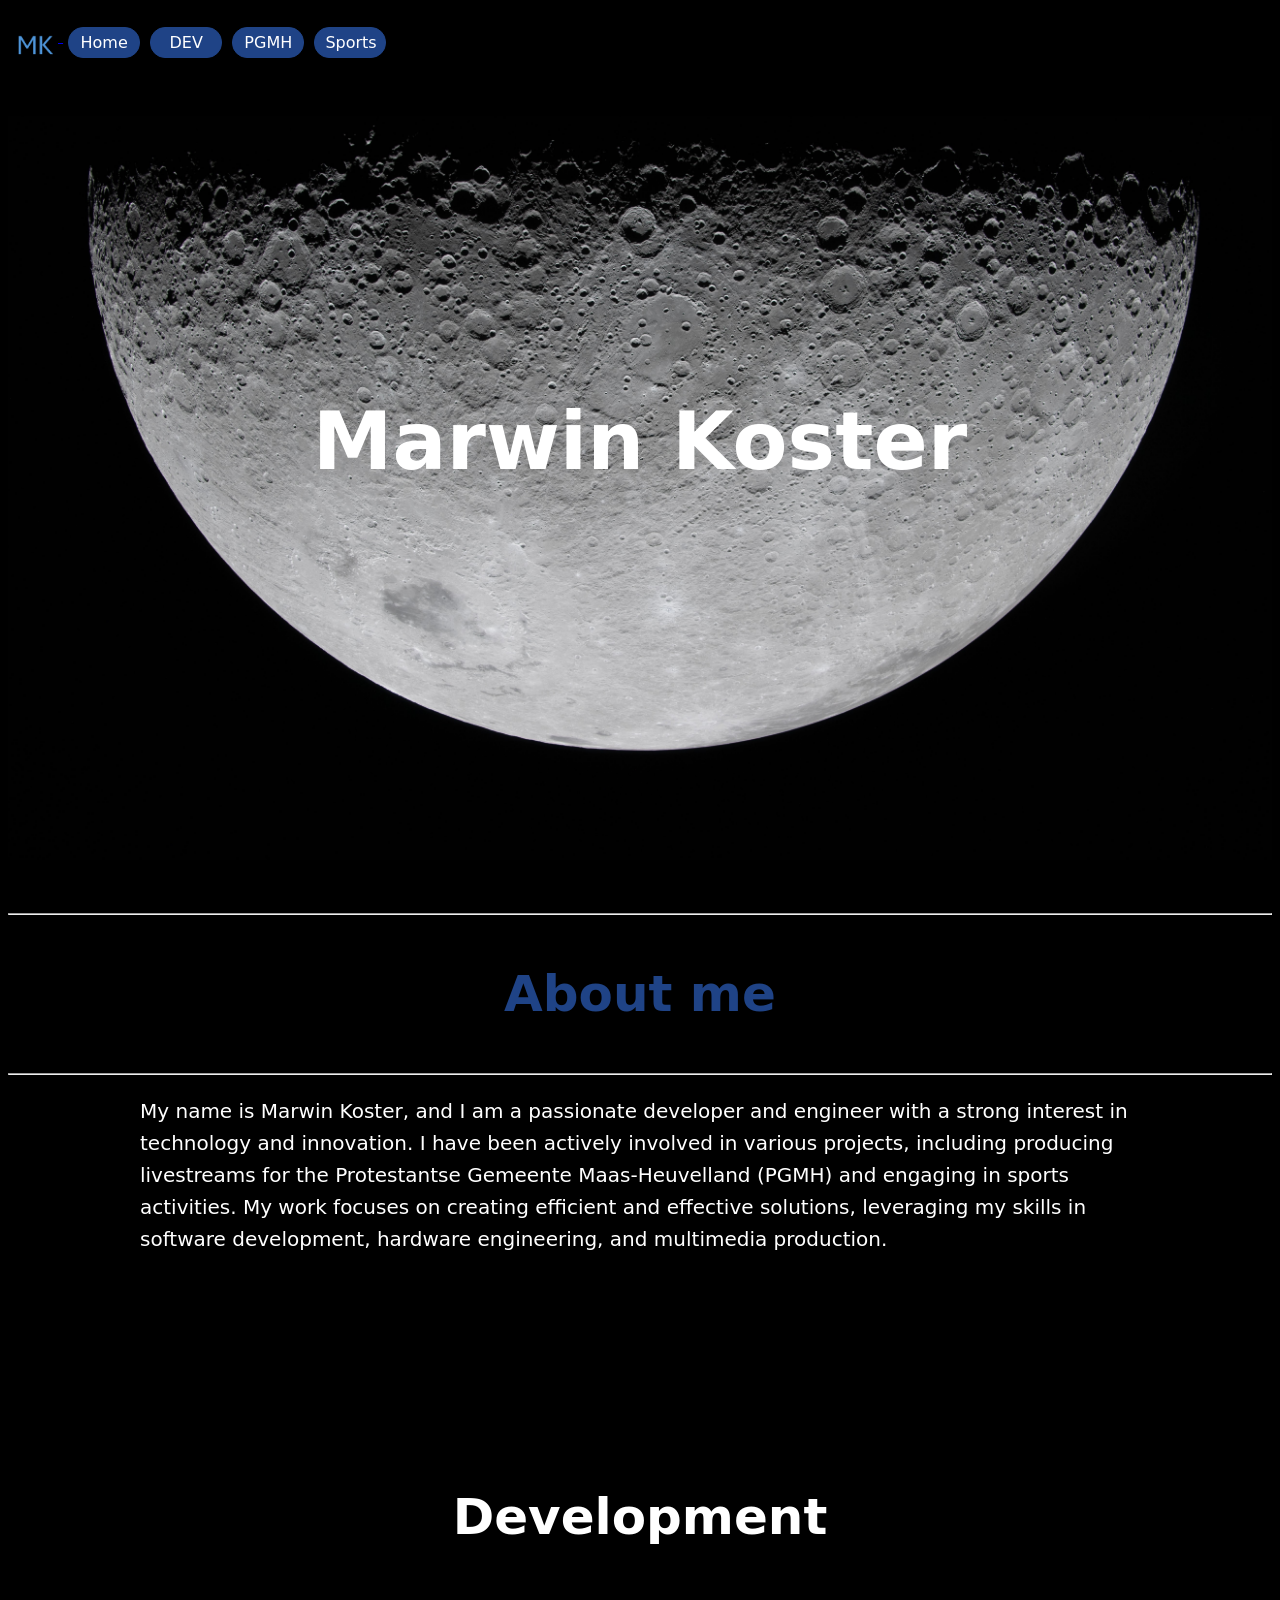
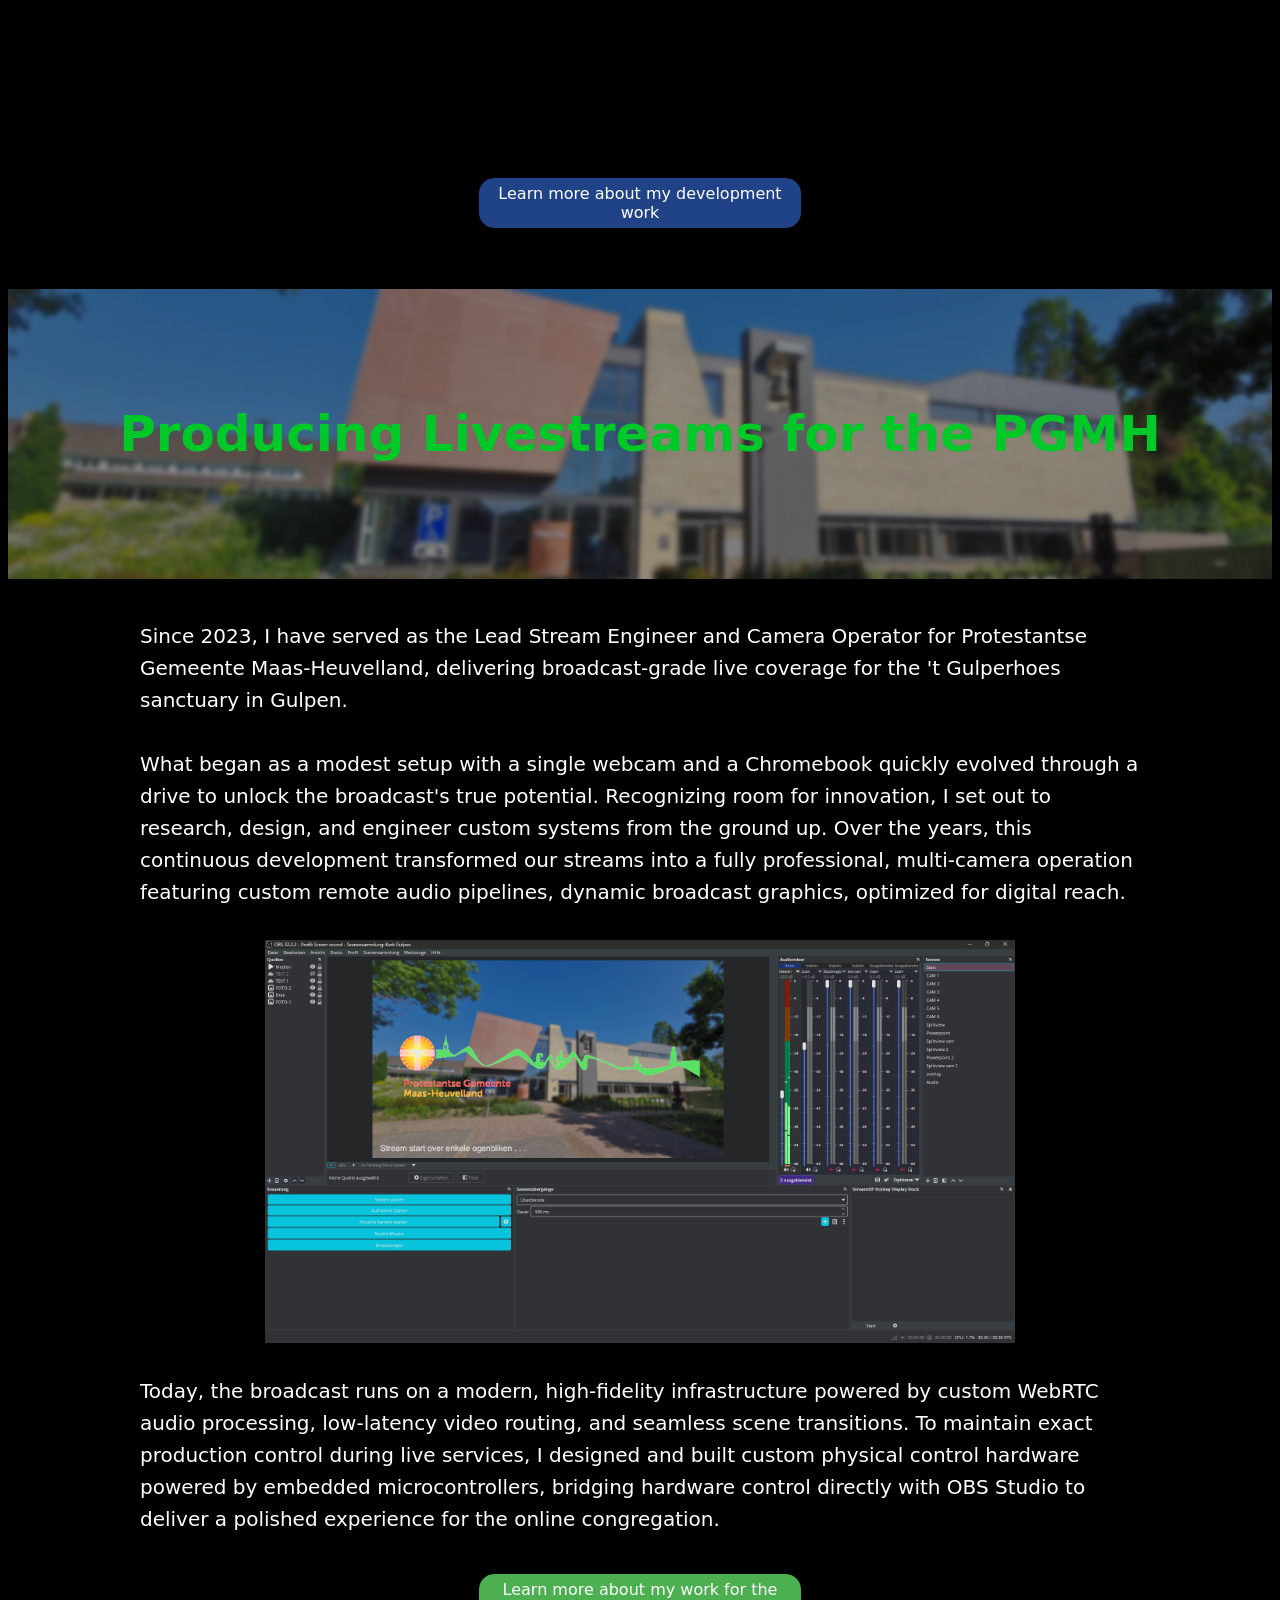
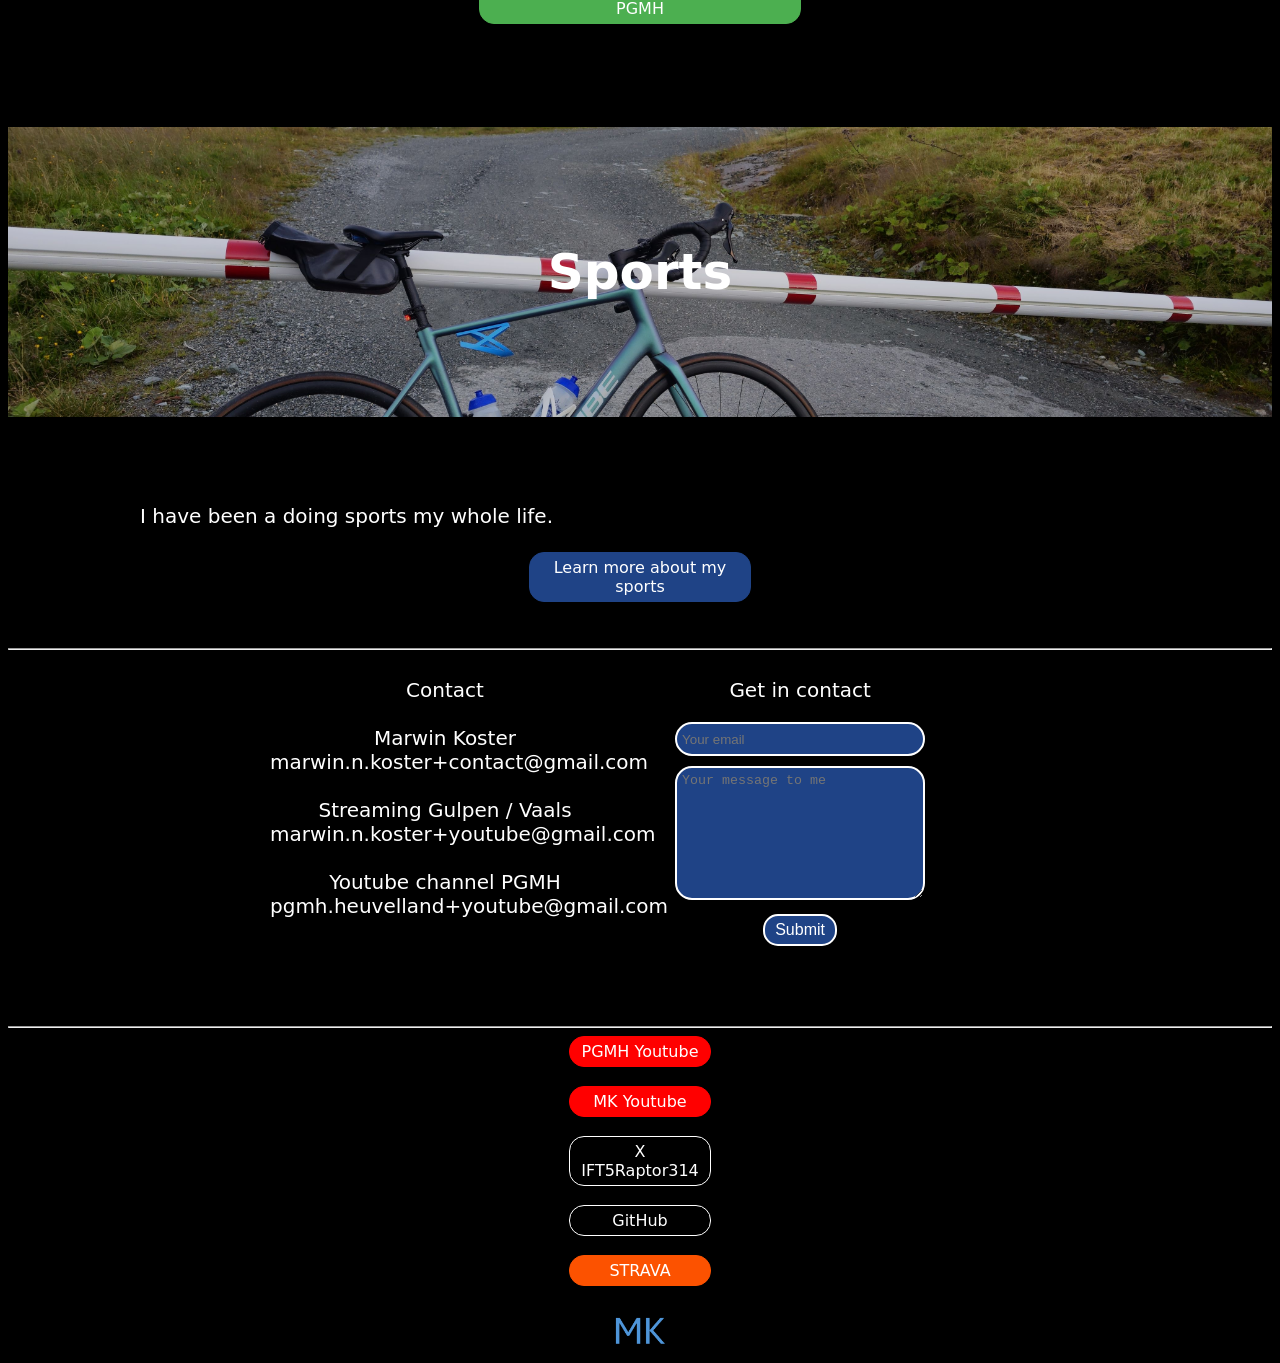
==== commit ce1722ab: "logo link + css bug fix" ====
--- a/index.html
+++ b/index.html
@@ -12,7 +12,9 @@
     <!-- menubar -->
     <div class="navbar">
         <br>
-        <img class="icon" src="css/media/icon.png" style="width: 35px; height: 35px;">
+        <a href="index.html">
+            <img class="icon" src="css/media/icon.png" style="width: 35px; height: 35px;">
+        </a>
         <a href="index.html" class="buttonmenu" style="width: 50px;">Home</a>
         <a href="dev.html" class="buttonmenu" style="width: 50px;">DEV</a>
         <a href="pgmh.html" class="buttonmenu" style="width: 50px;">PGMH</a>
@@ -110,7 +112,9 @@
         <a href="https://x.com/IFT5Raptor314" class="buttonmedia" style="background-color: #000; border: 1px solid rgb(255, 255, 255);" >X IFT5Raptor314</a><br>
         <a href="https://github.com/ift5raptor314" class="buttonmedia" style="background-color: #000; border: 1px solid rgb(255, 255, 255);" >GitHub</a><br>
         <a href="https://www.strava.com/athletes/96365377" class="buttonmedia" style="background-color:#fc5200; border: 1px solid #fc5200;" >STRAVA</a><br>
-        <img class="center" src="css/media/icon.png" style="width: 50px; height: 50px;">
+        <a href="index.html">
+            <img class="center" src="css/media/icon.png" style="width: 50px; height: 50px;">
+        </a>
     </div>
 </body>
 </html>
--- a/css/contact.css
+++ b/css/contact.css
@@ -1,6 +1,6 @@
 .contact-info {
     display: inline-block;
-    whith: 350px;
+    width: 350px;
     height: 360px;
     margin-left: auto;
     margin-right: auto;
@@ -30,7 +30,7 @@
     border: 2px solid white;
     background-color: rgb(31, 67, 134);
     color: white;
-    transition: all 0.3s;
+    transition: all 0.5s;
     margin-bottom: 10px;
 }
 .email-input:focus {
@@ -46,7 +46,7 @@
     border: 2px solid white;
     background-color: rgb(31, 67, 134);
     color: white;
-    transition: all 0.3s;
+    transition: all 0.5s;
 }
 .message-input:focus {
     background-color: black;
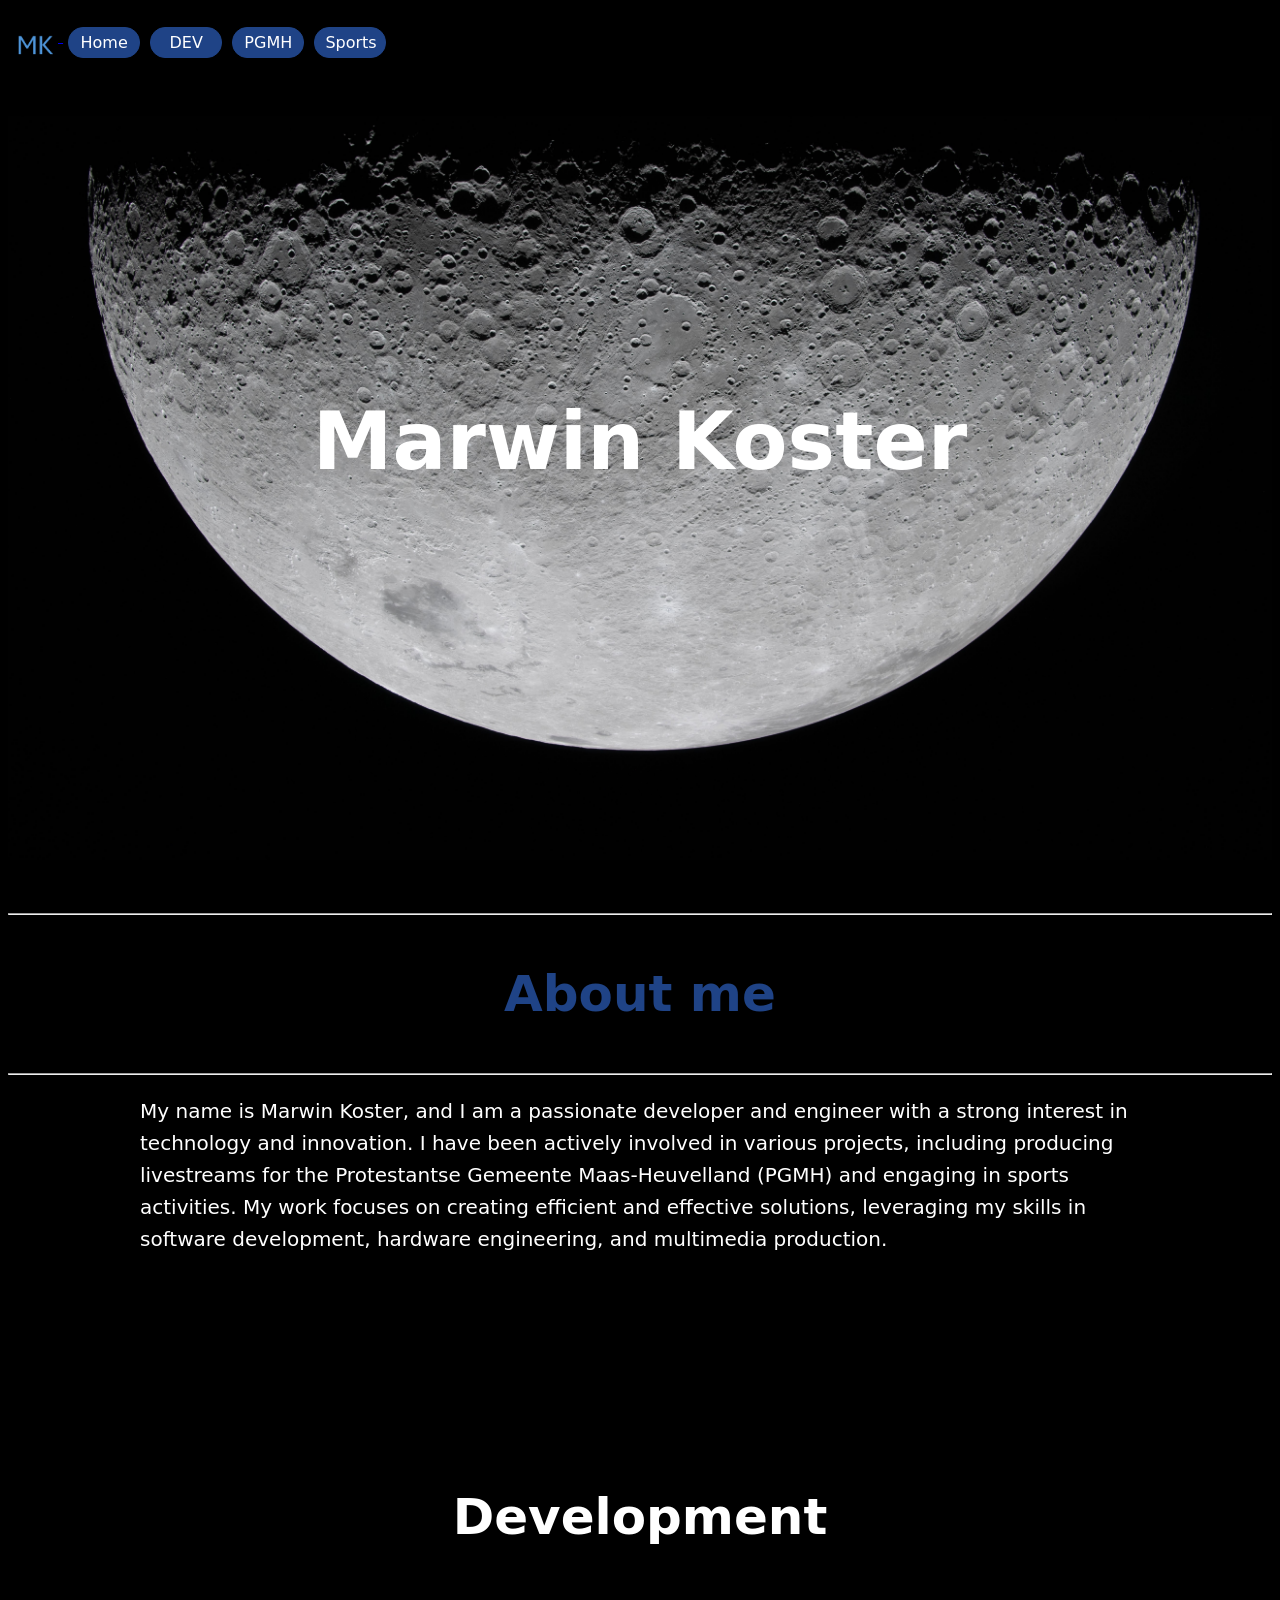
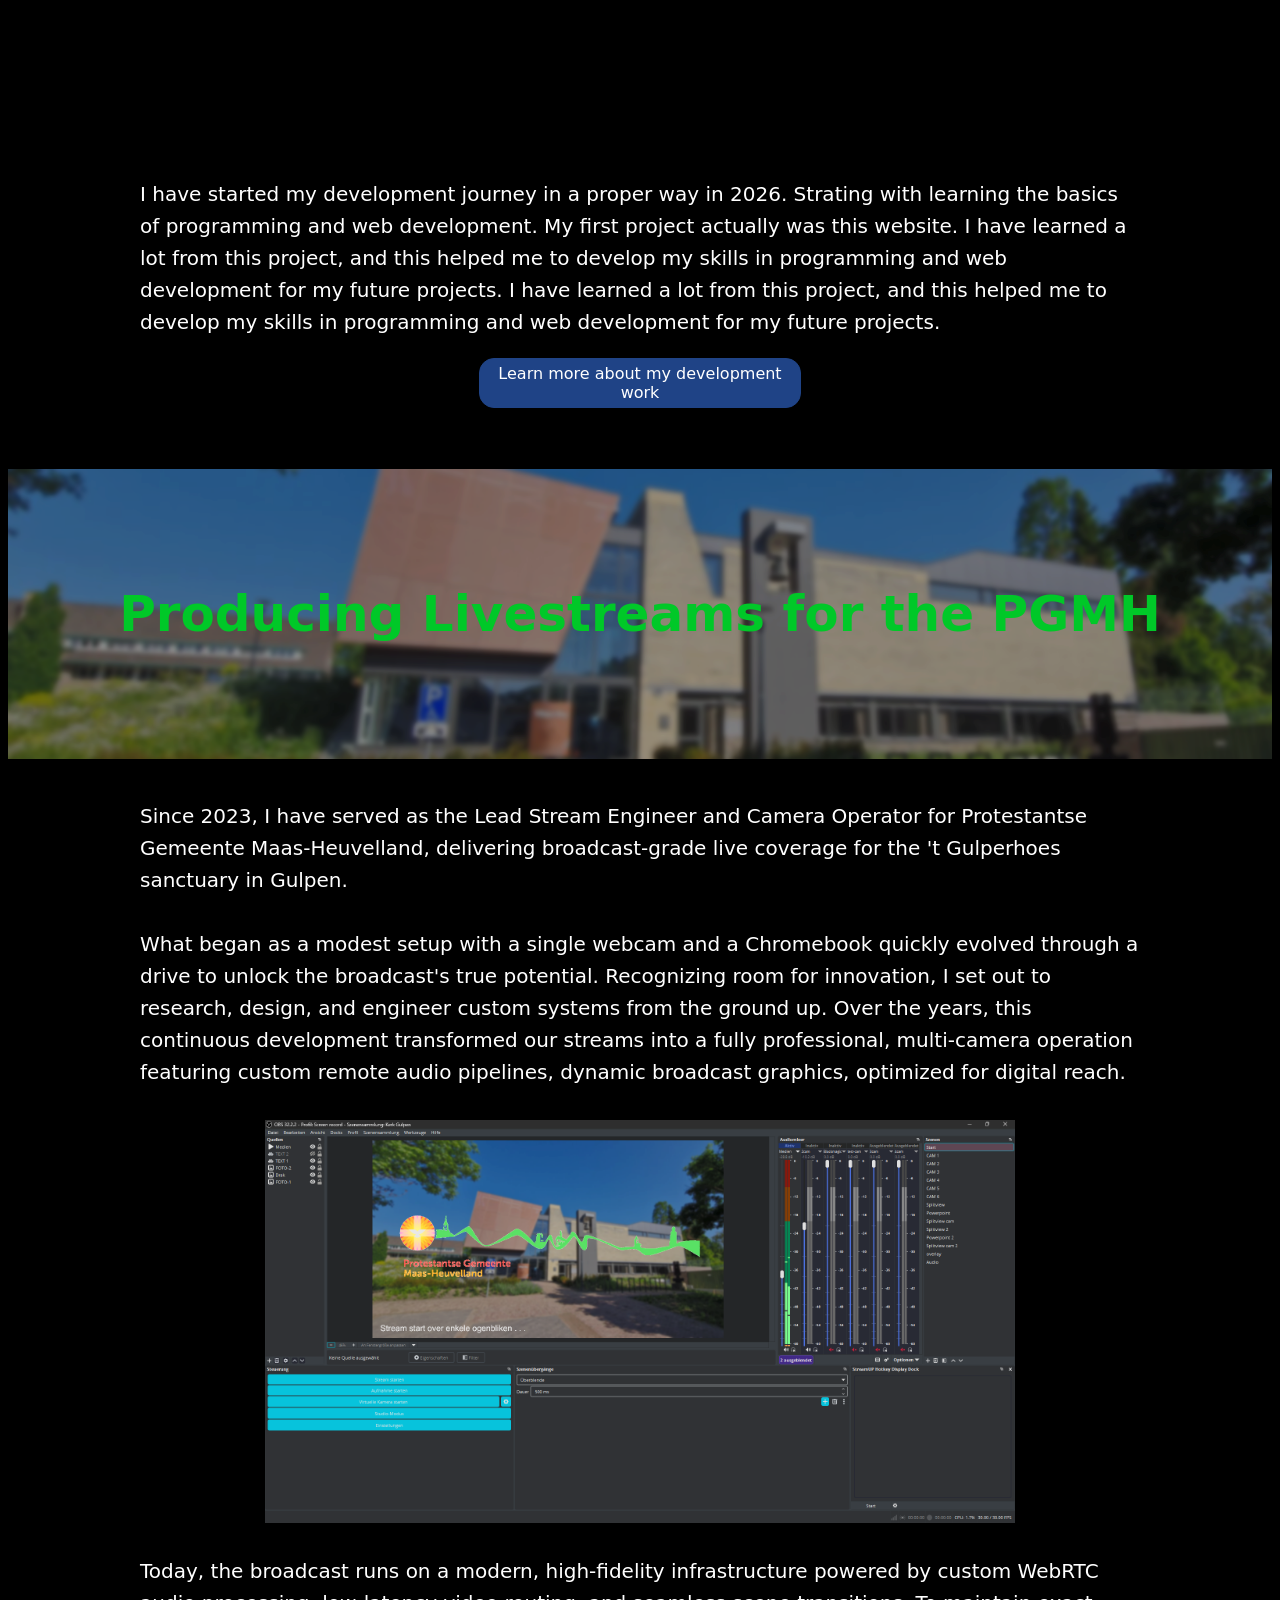
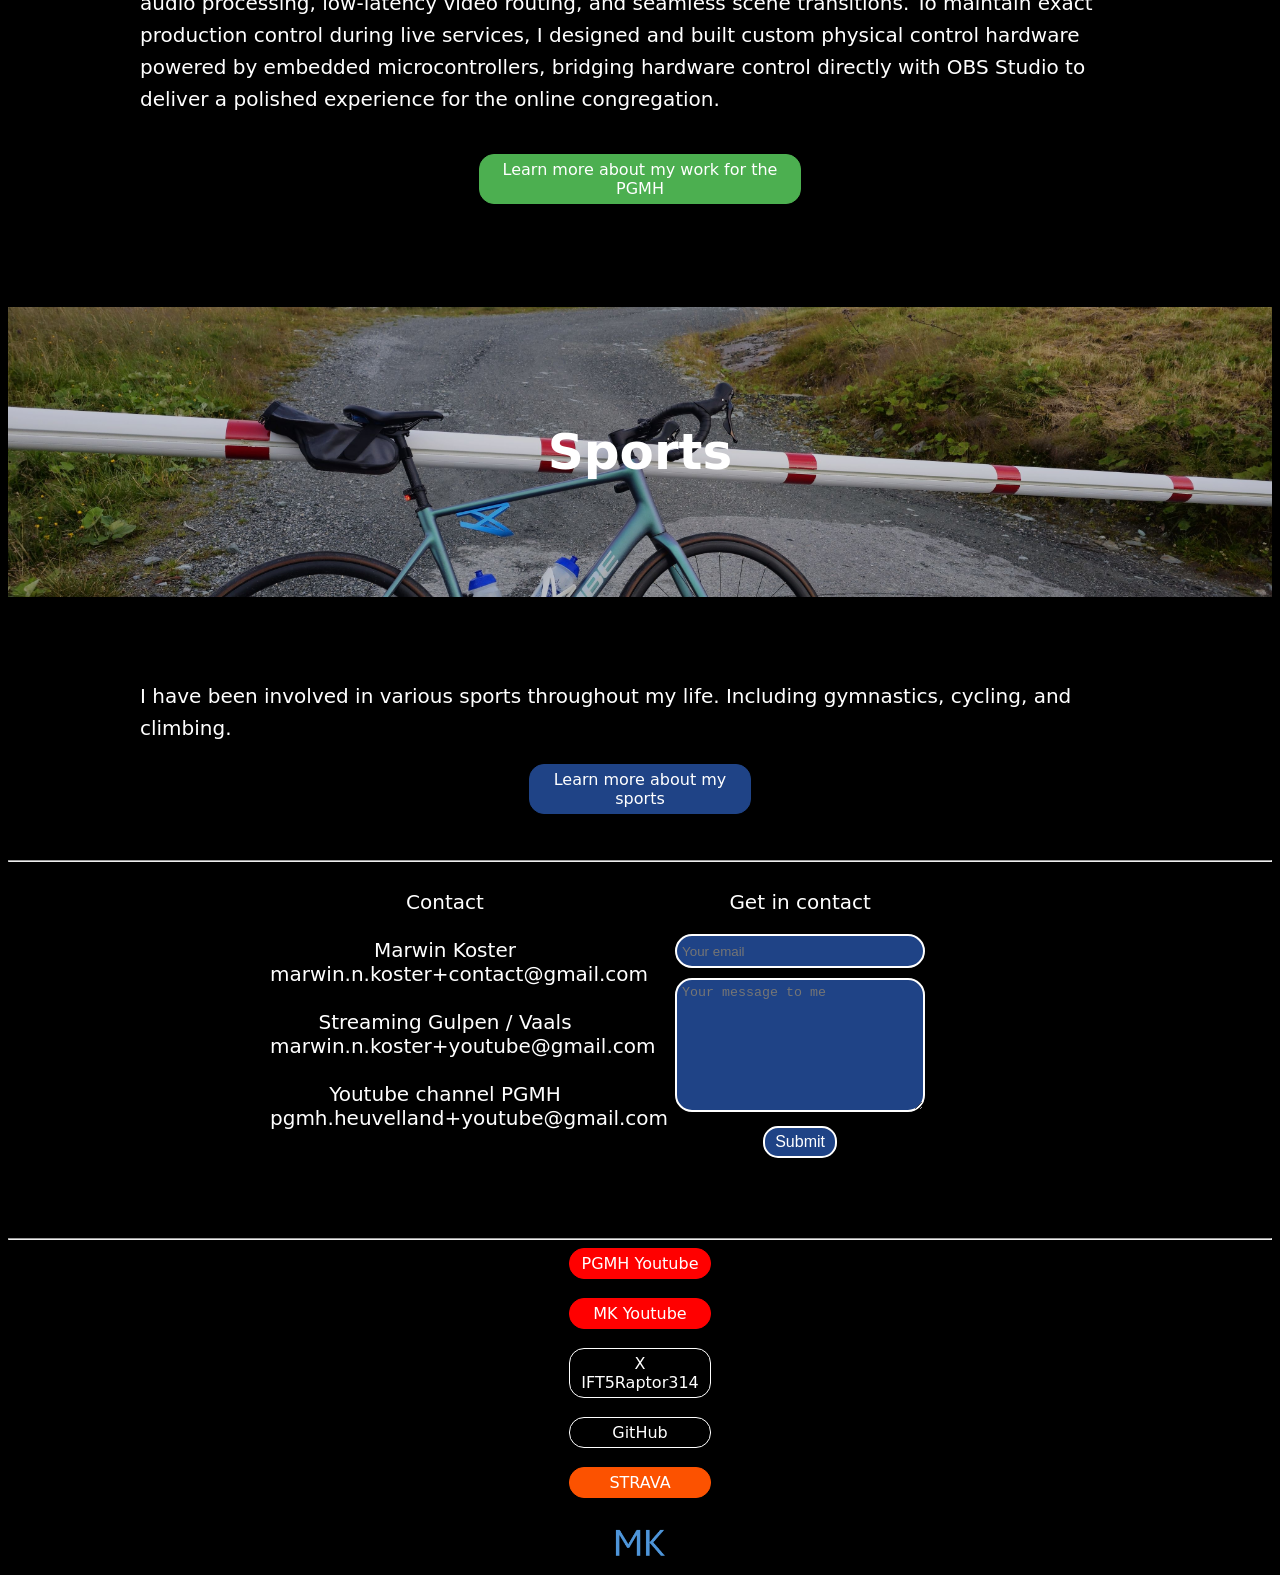
==== commit 9cd1edbc: "additions to html dev page" ====
--- a/index.html
+++ b/index.html
@@ -36,7 +36,7 @@
     <!-- Development -->
     <h6 style="text-align:center;"><br><br>Development<br><br><br></h6>
     <p class="text-container">
-
+        I have started my development journey in a proper way in 2026. Strating with learning the basics of programming and web development. My first project actually was this website. I have learned a lot from this project, and this helped me to develop my skills in programming and web development for my future projects. I have learned a lot from this project, and this helped me to develop my skills in programming and web development for my future projects.
     </p>
     <a href="dev.html" class="button" style="width: 300px;">Learn more about my development work</a>
     <br>
@@ -63,7 +63,7 @@
 
     <h5 style="text-align: center;"><br><br>Sports<br><br><br></h5>
         <p class="text-container">
-            I have been a doing sports my whole life.
+            I have been involved in various sports throughout my life. Including gymnastics, cycling, and climbing.
         </p>
         <a href="sports.html" class="button" style="width: 200px;">Learn more about my sports</a>
     <br>
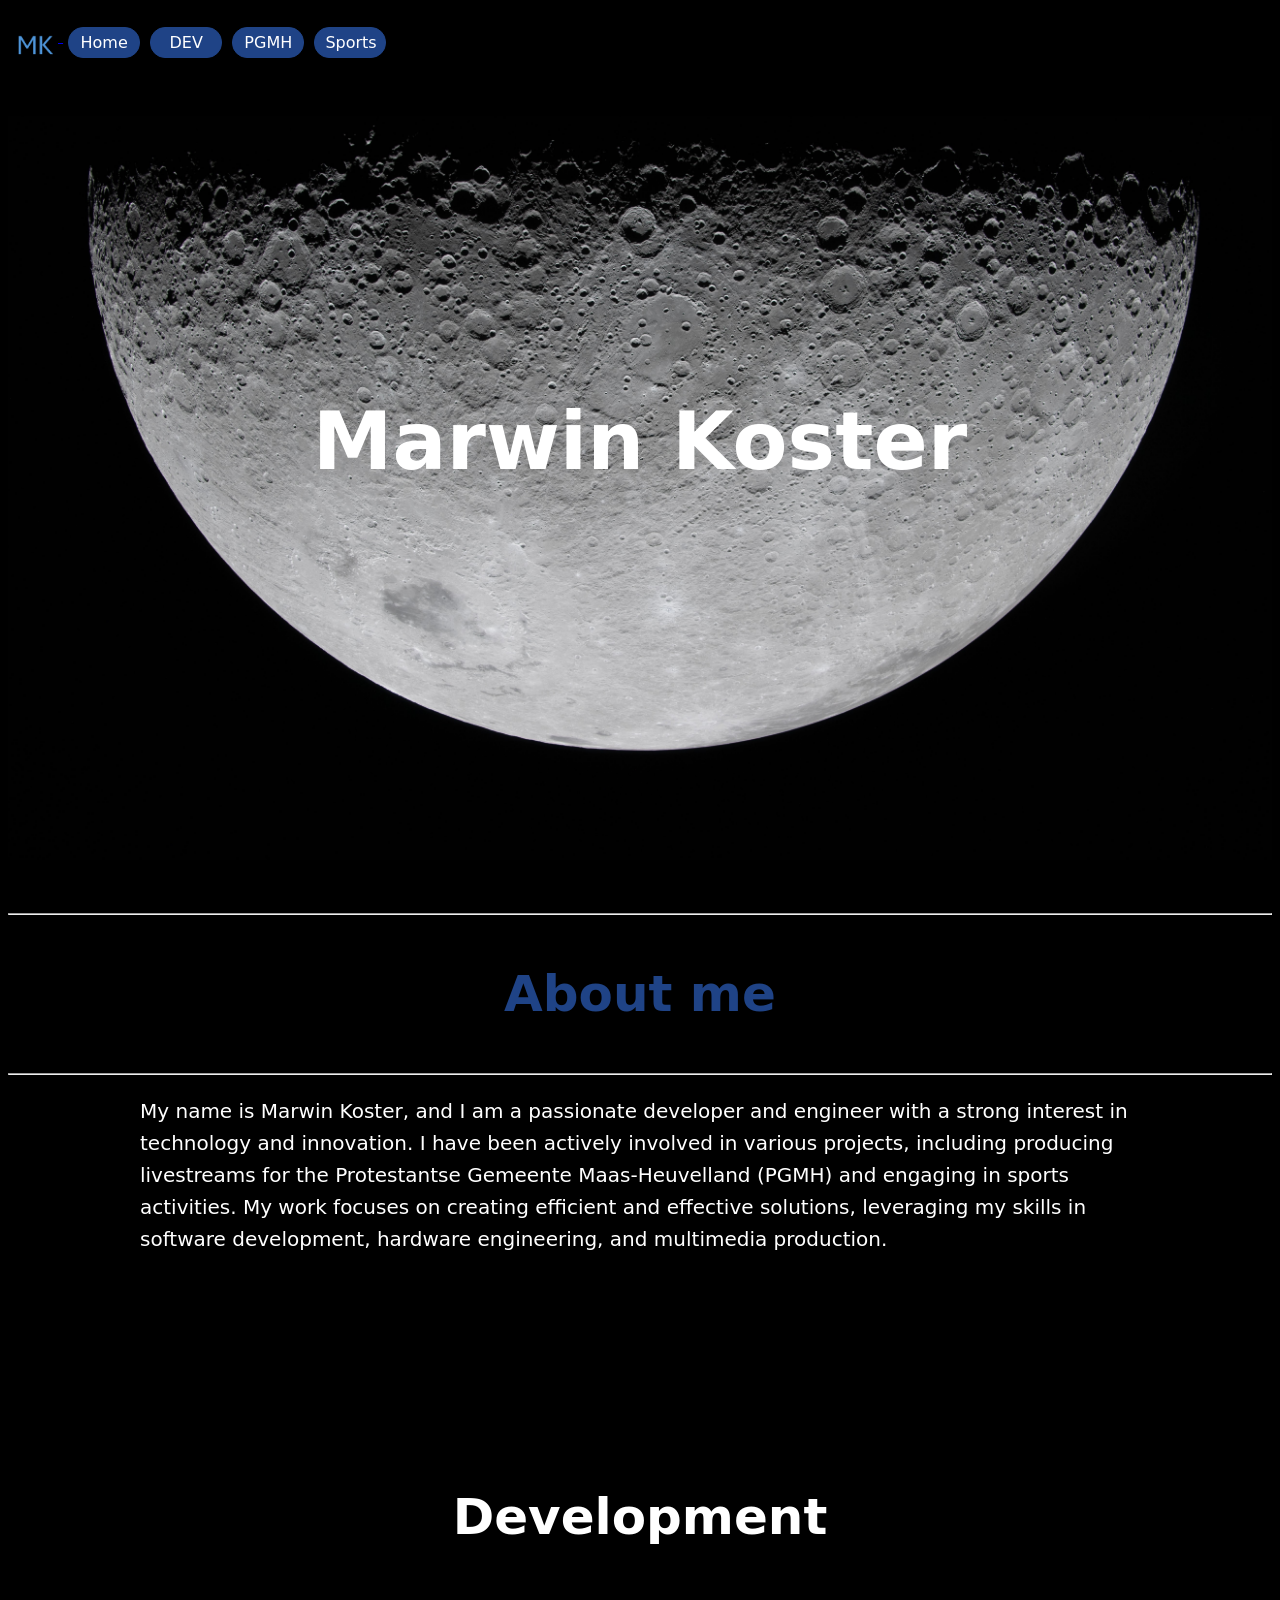
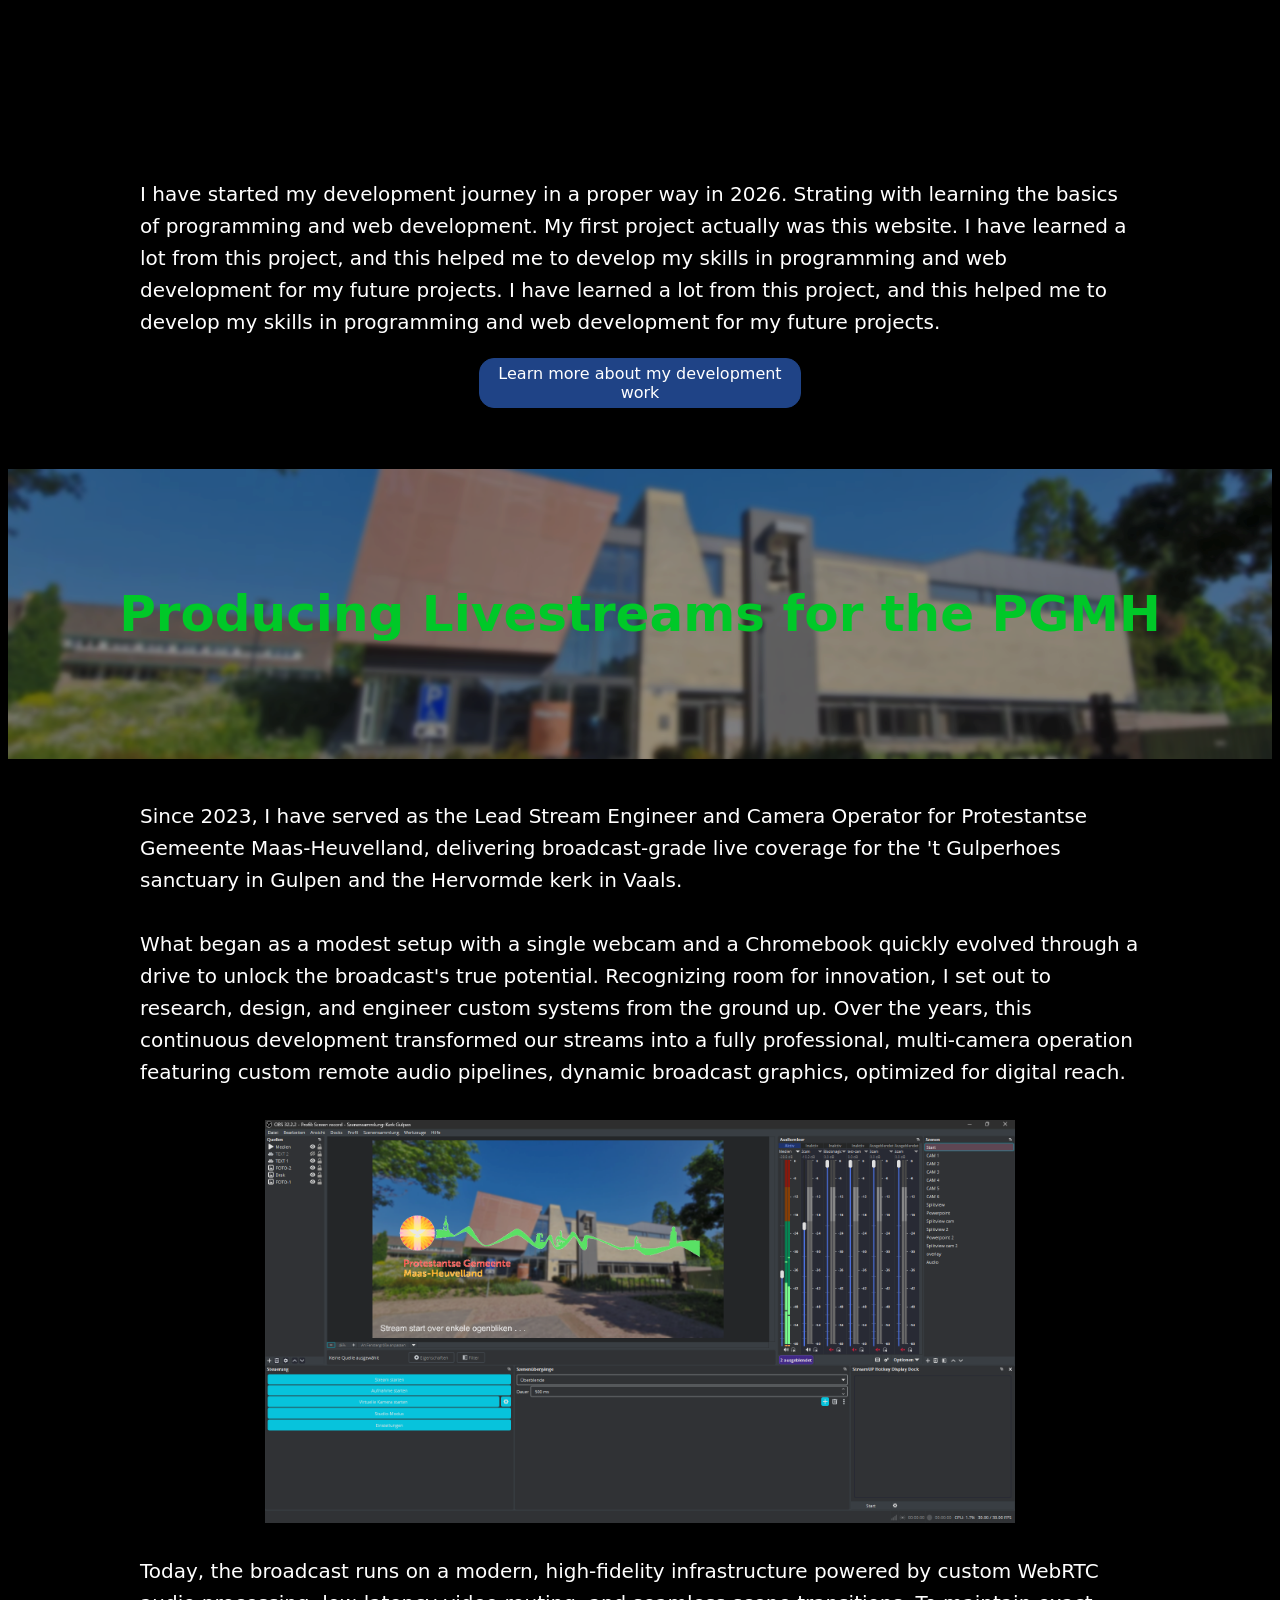
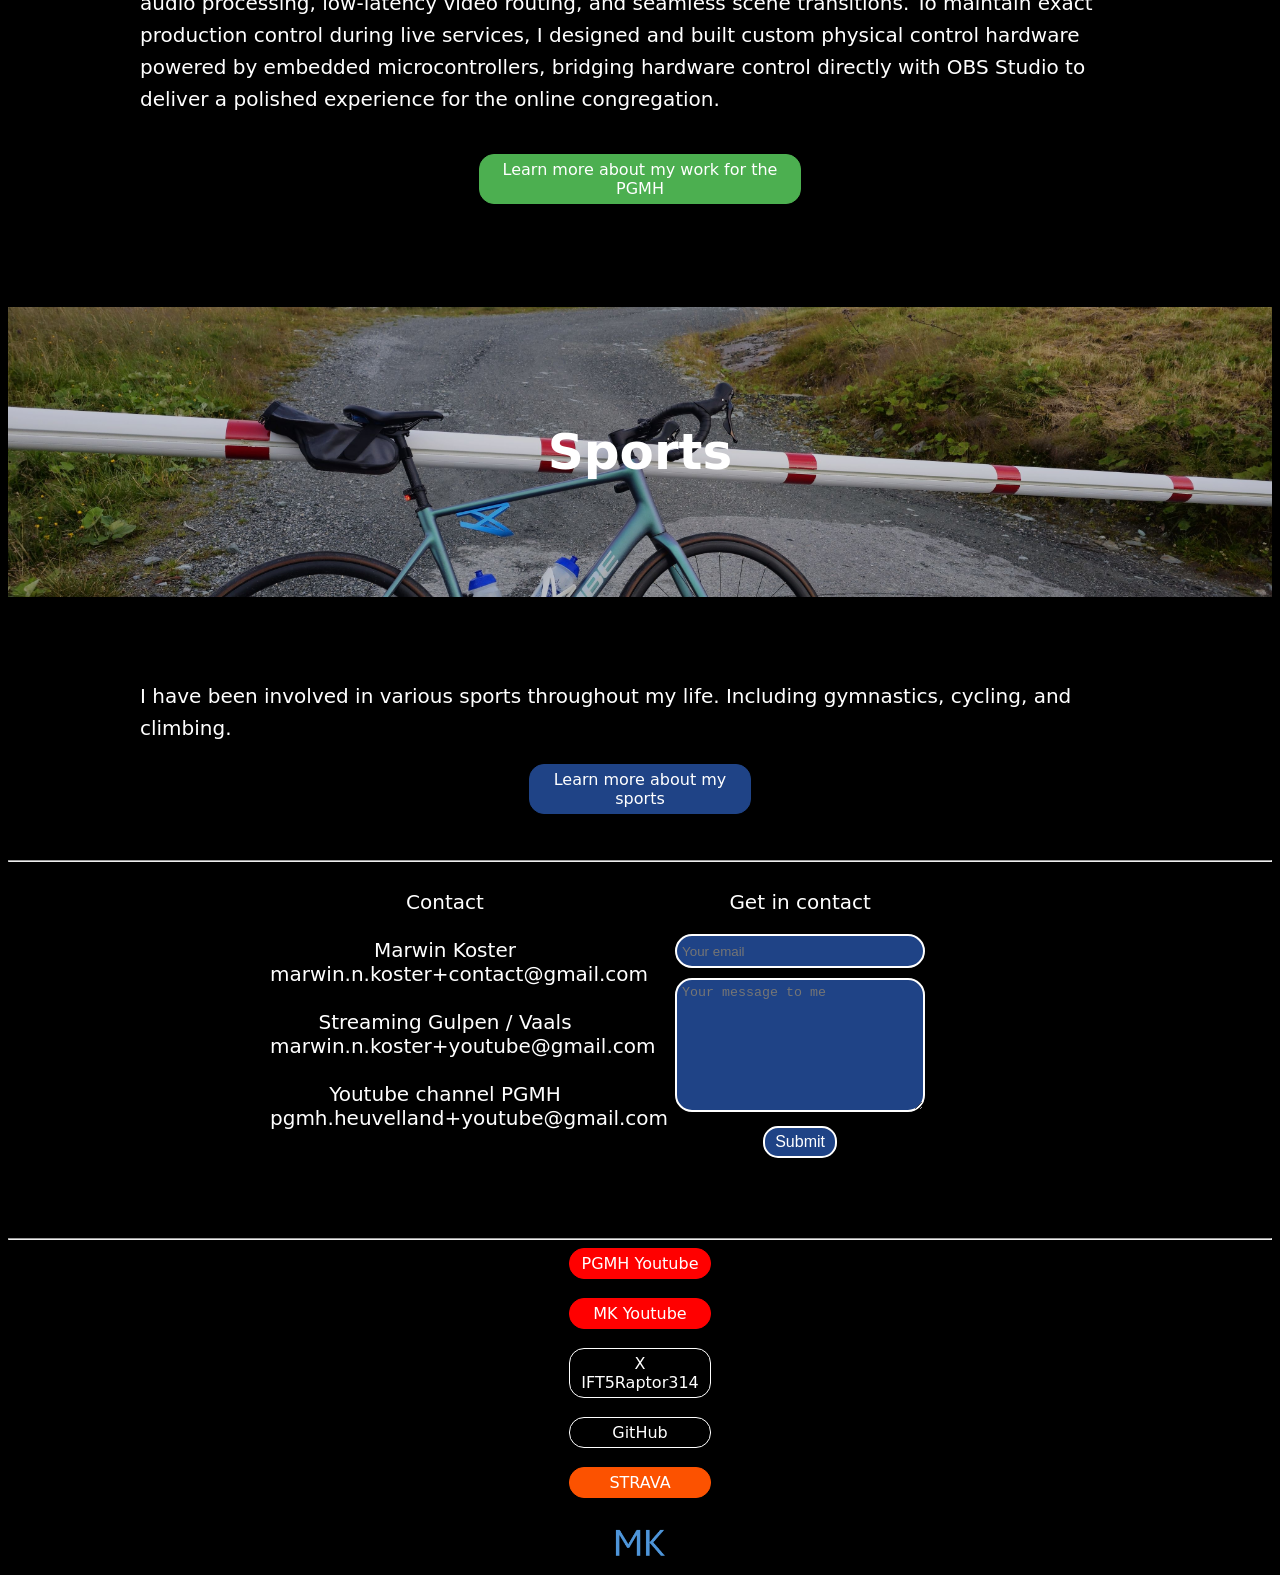
==== commit 9c1014f1: "text adtions" ====
--- a/index.html
+++ b/index.html
@@ -45,7 +45,7 @@
 
     <h2 style="text-align: center;"><br><br>Producing Livestreams for the PGMH<br><br><br></h2>
     <p class="text-container">
-    Since 2023, I have served as the Lead Stream Engineer and Camera Operator for Protestantse Gemeente Maas-Heuvelland, delivering broadcast-grade live coverage for the 't Gulperhoes sanctuary in Gulpen.
+    Since 2023, I have served as the Lead Stream Engineer and Camera Operator for Protestantse Gemeente Maas-Heuvelland, delivering broadcast-grade live coverage for the 't Gulperhoes sanctuary in Gulpen and the Hervormde kerk in Vaals.
     <br>
     <br>
     What began as a modest setup with a single webcam and a Chromebook quickly evolved through a drive to unlock the broadcast's true potential. Recognizing room for innovation, I set out to research, design, and engineer custom systems from the ground up. Over the years, this continuous development transformed our streams into a fully professional, multi-camera operation featuring custom remote audio pipelines, dynamic broadcast graphics, optimized for digital reach.
